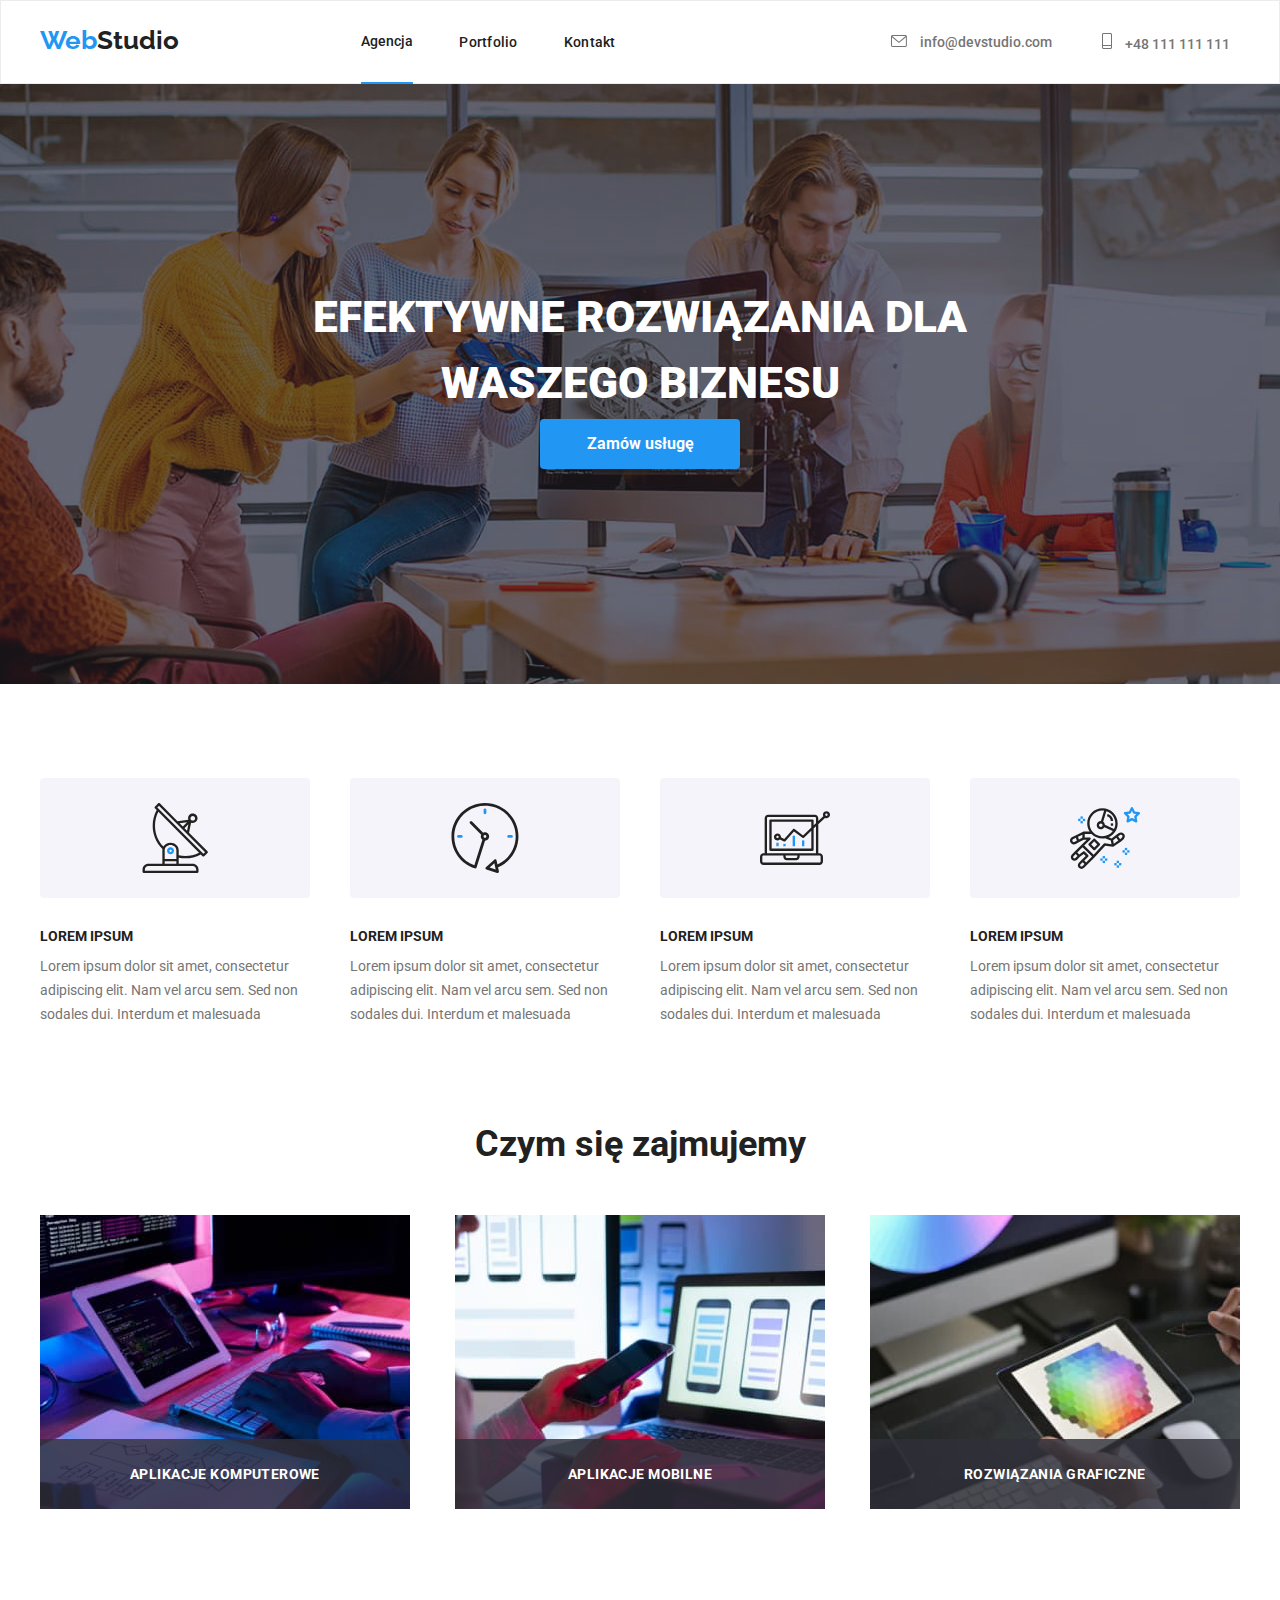
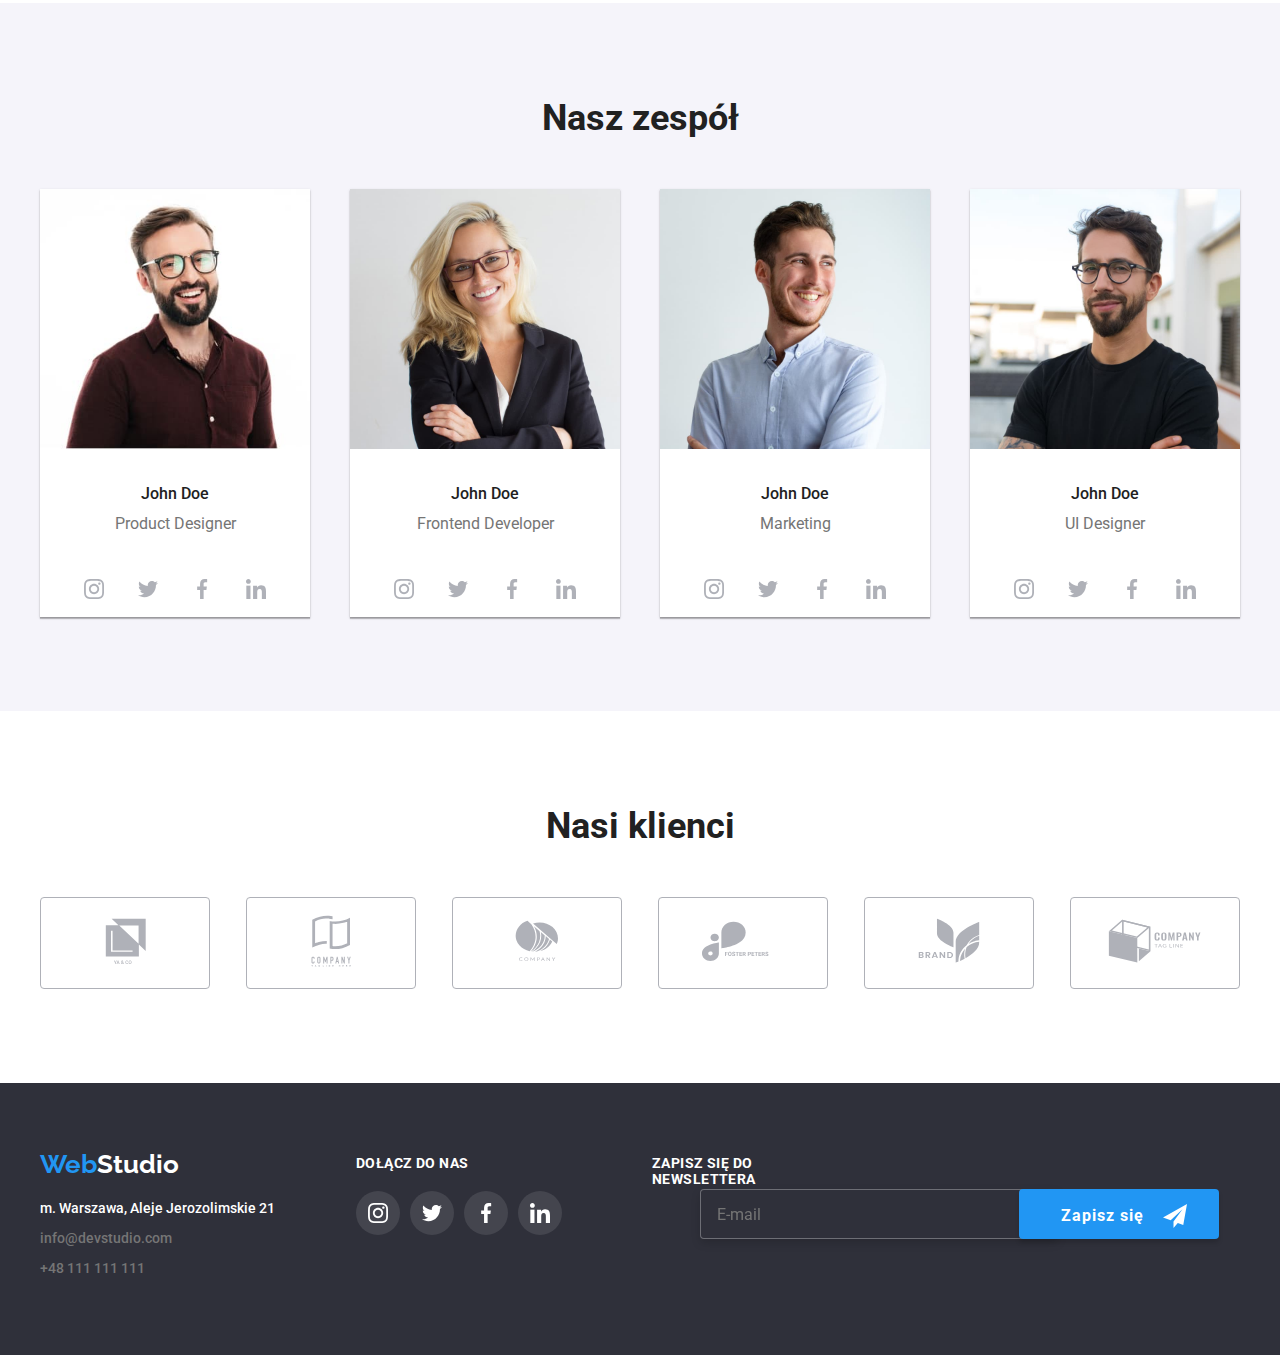
==== index.html @ c1a7461a "copy 06" ====
<!DOCTYPE html>
<html lang="en">
  <head>
    <meta charset="UTF-8" />
    <meta http-equiv="X-UA-Compatible" content="IE=edge" />
    <meta name="viewport" content="width=device-width, initial-scale=1.0" />
    <link rel="stylesheet" href="node_modules/modern-normalize/modern-normalize.css" />
    <link rel="stylesheet" href="./css/styles.css" />
    <link
      rel="stylesheet"
      href="https://fonts.googleapis.com/css2?family=Raleway:wght@700&family=Roboto:wght@400;500;700;900&display=swap"
    />
    <title>Studio</title>
  </head>

  <body>
    <header class="contact">
      <div class="containerflex">
        <a class="banner" href="https://ppacuk.github.io/web-studio/"
          ><span class="highlight">Web</span>Studio</a
        >
        <nav>
          <ul class="menu">
            <li class="menuitem">
              <a class="link active" href="./index.html">Agencja</a>
            </li>
            <li class="menuitem">
              <a class="link" href="./portfolio.html"> Portfolio</a>
            </li>
            <li class="menuitem">
              <a class="link" href="">Kontakt</a>
            </li>
          </ul>
        </nav>
        <ul class="menu">
          <li class="menuadress">
            <a class="adress" href="mailto:info@devstudio.com">
              <svg class="mail-icon" width="16px" height="12px">
                <use href="image/icons.svg#icon-envelope"></use>
              </svg>
              info@devstudio.com</a
            >
          </li>
          <li class="menuadress phone-icon">
            <a class="adress" href="tel:+48111111111">
              <svg class="phone-icon" width="10px" height="16px">
                <use href="image/icons.svg#icon-phone"></use>
              </svg>
              +48 111 111 111</a
            >
          </li>
        </ul>
      </div>
    </header>
    <main>
      <section class="title">
        <h1 class="titlecontainer" id="title">efektywne rozwiązania dla waszego biznesu</h1>
        <button id="orderbutton" type="button" data-modal-open>Zamów usługę</button>
      </section>
      <section>
        <div class="container">
          <ul class="features">
            <li>
              <div class="container-asset">
                <svg class="asset">
                  <use href="image/icons.svg#icon-antenna"></use>
                </svg>
              </div>
              <h3 class="headclass">lorem ipsum</h3>
              <p class="description">
                Lorem ipsum dolor sit amet, consectetur adipiscing elit. Nam vel arcu sem. Sed non
                sodales dui. Interdum et malesuada
              </p>
            </li>
            <li>
              <div class="container-asset">
                <svg class="asset">
                  <use href="image/icons.svg#icon-clock1"></use>
                </svg>
              </div>
              <h3 class="headclass">lorem ipsum</h3>
              <p class="description">
                Lorem ipsum dolor sit amet, consectetur adipiscing elit. Nam vel arcu sem. Sed non
                sodales dui. Interdum et malesuada
              </p>
            </li>
            <li>
              <div class="container-asset">
                <svg class="asset">
                  <use href="image/icons.svg#icon-diagram1"></use>
                </svg>
              </div>
              <h3 class="headclass">lorem ipsum</h3>
              <p class="description">
                Lorem ipsum dolor sit amet, consectetur adipiscing elit. Nam vel arcu sem. Sed non
                sodales dui. Interdum et malesuada
              </p>
            </li>
            <li>
              <div class="container-asset">
                <svg class="asset">
                  <use href="image/icons.svg#icon-astronaut1"></use>
                </svg>
              </div>
              <h3 class="headclass">lorem ipsum</h3>
              <p class="description">
                Lorem ipsum dolor sit amet, consectetur adipiscing elit. Nam vel arcu sem. Sed non
                sodales dui. Interdum et malesuada
              </p>
            </li>
          </ul>
        </div>
      </section>
      <section>
        <div class="container">
          <h2 class="midhead">Czym się zajmujemy</h2>
          <ul class="portfolio">
            <li class="portfolio-item">
              <img src="./image/box1c.jpg" alt="Człowiek piszący kod" width="370" height="294" />
              <div class="descriptionbox">aplikacje komputerowe</div>
            </li>
            <li class="portfolio-item">
              <img
                src="./image/box2c.jpg"
                alt="Człowiek z telefonem i komputerem"
                width="370"
                height="294"
              />
              <div class="descriptionbox">aplikacje mobilne</div>
            </li>
            <li class="portfolio-item">
              <img src="./image/box3c.jpg" alt="Człowiek z tabletem" />
              <div class="descriptionbox">rozwiązania graficzne</div>
            </li>
          </ul>
        </div>
      </section>
      <section class="back">
        <div class="container">
          <h2 class="midhead" id="team">Nasz zespół</h2>
          <ul class="crew">
            <li class="crew-item">
              <figure class="card">
                <img src="./image/johndoe1c.jpg" alt="John-Doe-1-c.jpg" width="270" height="260" />
                <figcaption>
                  <h3 class="name">John Doe</h3>
                  <div class="job">Product Designer</div>
                  <ul class="social-list">
                    <li class="social-list-item">
                      <a class="social-list-link" href="#">
                        <svg class="social-icon">
                          <use href="./image/icons.svg#icon-instagram-2"></use>
                        </svg>
                      </a>
                    </li>
                    <li class="social-list-item">
                      <a class="social-list-link" href="#">
                        <svg class="social-icon">
                          <use href="./image/icons.svg#icon-twitter-1"></use>
                        </svg>
                      </a>
                    </li>
                    <li class="social-list-item">
                      <a class="social-list-link" href="#">
                        <svg class="social-icon">
                          <use href="./image/icons.svg#icon-facebook1"></use>
                        </svg>
                      </a>
                    </li>
                    <li class="social-list-item">
                      <a class="social-list-link" href="#">
                        <svg class="social-icon">
                          <use href="./image/icons.svg#icon-linkedin1"></use>
                        </svg>
                      </a>
                    </li>
                  </ul>
                </figcaption>
              </figure>
            </li>
            <li class="crew-item">
              <figure class="card">
                <img src="./image/johndoe2c.jpg" alt="John-Doe-2-c.jpg" width="270" height="260" />
                <figcaption>
                  <h3 class="name">John Doe</h3>
                  <div class="job">Frontend Developer</div>
                  <ul class="social-list">
                    <li class="social-list-item">
                      <a class="social-list-link" href="#">
                        <svg class="social-icon">
                          <use href="./image/icons.svg#icon-instagram-2"></use>
                        </svg>
                      </a>
                    </li>
                    <li class="social-list-item">
                      <a class="social-list-link" href="#">
                        <svg class="social-icon">
                          <use href="./image/icons.svg#icon-twitter-1"></use>
                        </svg>
                      </a>
                    </li>
                    <li class="social-list-item">
                      <a class="social-list-link" href="#">
                        <svg class="social-icon">
                          <use href="./image/icons.svg#icon-facebook1"></use>
                        </svg>
                      </a>
                    </li>
                    <li class="social-list-item">
                      <a class="social-list-link" href="#">
                        <svg class="social-icon">
                          <use href="./image/icons.svg#icon-linkedin1"></use>
                        </svg>
                      </a>
                    </li>
                  </ul>
                </figcaption>
              </figure>
            </li>
            <li class="crew-item">
              <figure class="card">
                <img src="./image/johndoe3c.jpg" alt="John-Doe-3-c.jpg" width="270" height="260" />
                <figcaption>
                  <h3 class="name">John Doe</h3>
                  <div class="job">Marketing</div>
                  <ul class="social-list">
                    <li class="social-list-item">
                      <a class="social-list-link" href="#">
                        <svg class="social-icon">
                          <use href="./image/icons.svg#icon-instagram-2"></use>
                        </svg>
                      </a>
                    </li>
                    <li class="social-list-item">
                      <a class="social-list-link" href="#">
                        <svg class="social-icon">
                          <use href="./image/icons.svg#icon-twitter-1"></use>
                        </svg>
                      </a>
                    </li>
                    <li class="social-list-item">
                      <a class="social-list-link" href="#">
                        <svg class="social-icon">
                          <use href="./image/icons.svg#icon-facebook1"></use>
                        </svg>
                      </a>
                    </li>
                    <li class="social-list-item">
                      <a class="social-list-link" href="#">
                        <svg class="social-icon">
                          <use href="./image/icons.svg#icon-linkedin1"></use>
                        </svg>
                      </a>
                    </li>
                  </ul>
                </figcaption>
              </figure>
            </li>
            <li class="crew-item">
              <figure class="card">
                <img src="./image/johndoe4c.jpg" alt="John-Doe-4-c.jpg" width="270" height="260" />
                <figcaption>
                  <h3 class="name">John Doe</h3>
                  <div class="job">UI Designer</div>
                  <ul class="social-list">
                    <li class="social-list-item">
                      <a class="social-list-link" href="#">
                        <svg class="social-icon">
                          <use href="./image/icons.svg#icon-instagram-2"></use>
                        </svg>
                      </a>
                    </li>
                    <li class="social-list-item">
                      <a class="social-list-link" href="#">
                        <svg class="social-icon">
                          <use href="./image/icons.svg#icon-twitter-1"></use>
                        </svg>
                      </a>
                    </li>
                    <li class="social-list-item">
                      <a class="social-list-link" href="#">
                        <svg class="social-icon">
                          <use href="./image/icons.svg#icon-facebook1"></use>
                        </svg>
                      </a>
                    </li>
                    <li class="social-list-item">
                      <a class="social-list-link" href="#">
                        <svg class="social-icon">
                          <use href="./image/icons.svg#icon-linkedin1"></use>
                        </svg>
                      </a>
                    </li>
                  </ul>
                </figcaption>
              </figure>
            </li>
          </ul>
        </div>
      </section>
      <section>
        <div class="container">
          <h2 class="midhead" id="customerstitle">Nasi klienci</h2>
          <ul class="customers-list">
            <li class="customers-list-item">
              <a class="customers-list-link" href="#">
                <svg class="customers-icon" width="41px" height="46.7px">
                  <use class="customers-list-svg" href="image/icons.svg#icon-clients1"></use>
                </svg>
              </a>
            </li>
            <li class="customers-list-item">
              <a class="customers-list-link" href="#">
                <svg class="customers-icon" width="40px" height="52px">
                  <use class="customers-list-svg" href="image/icons.svg#icon-clients2"></use>
                </svg>
              </a>
            </li>
            <li class="customers-list-item">
              <a class="customers-list-link" href="#">
                <svg class="customers-icon" width="43.46px" height="41.18px">
                  <use class="customers-list-svg" href="image/icons.svg#icon-clients3"></use>
                </svg>
              </a>
            </li>
            <li class="customers-list-item">
              <a class="customers-list-link" href="#">
                <svg class="customers-icon" width="84.44px" height="40.62px">
                  <use class="customers-list-svg" href="image/icons.svg#icon-clients4"></use>
                </svg>
              </a>
            </li>
            <li class="customers-list-item">
              <a class="customers-list-link" href="#">
                <svg class="customers-icon" width="62.54px" height="45.43px">
                  <use class="customers-list-svg" href="image/icons.svg#icon-clients5"></use>
                </svg>
              </a>
            </li>
            <li class="customers-list-item">
              <a class="customers-list-link" href="#">
                <svg class="customers-icon" width="93.73px" height="43.93px">
                  <use class="customers-list-svg" href="image/icons.svg#icon-clients6"></use>
                </svg>
              </a>
            </li>
          </ul>
        </div>
      </section>
    </main>
    <footer class="bottom">
      <div class="containerflex">
        <div class="container-contact">
          <a class="banner-dark" href="https://ppacuk.github.io/web-studio/"
            ><span class="highlight">Web</span><span class="highlightbanner">Studio</span></a
          >
          <address class="contact-adress">
            <a
              class="link"
              href="https://www.google.pl/maps/place/al.+Jerozolimskie+21,+00-508+Warszawa/@52.2305286,21.013843,17z/data=!3m1!4b1!4m5!3m4!1s0x471eccf3e52bee23:0xc5163bc7ec8d4437!8m2!3d52.2305286!4d21.0160317"
              ><span class="highlightbottom"> m. Warszawa, Aleje Jerozolimskie 21</span></a
            >

            <p><a class="adress" href="mailto:info@devstudio.com">info@devstudio.com</a></p>
            <p><a class="adress" href="tel:+48111111111">+48 111 111 111</a></p>
          </address>
        </div>
        <div class="container-social">
          <h3 class="join">dołącz do nas</h3>
          <ul class="social-list-dark">
            <li class="social-list-item-dark">
              <a class="social-list-link-dark" href="#">
                <svg class="social-icon-dark">
                  <use href="./image/icons.svg#icon-instagram-2"></use>
                </svg>
              </a>
            </li>
            <li class="social-list-item-dark">
              <a class="social-list-link-dark" href="#">
                <svg class="social-icon-dark">
                  <use href="./image/icons.svg#icon-twitter-1"></use>
                </svg>
              </a>
            </li>
            <li class="social-list-item-dark">
              <a class="social-list-link-dark" href="#">
                <svg class="social-icon-dark">
                  <use href="./image/icons.svg#icon-facebook1"></use>
                </svg>
              </a>
            </li>
            <li class="social-list-item-dark">
              <a class="social-list-link-dark" href="#">
                <svg class="social-icon-dark">
                  <use href="./image/icons.svg#icon-linkedin1"></use>
                </svg>
              </a>
            </li>
          </ul>
        </div>
        <div class="newsletter">
          <h3 class="newsletter__name">Zapisz się do newslettera</h3>
        </div>
        <div class="signup">
          <form class="signup__form">
            <label class="signup__email">
              <input class="signup__input" type="email" name="email" placeholder="E-mail" />
            </label>
            <button class="signup__btn" type="submit">
              Zapisz się
              <svg class="signup__icon">
                <use href="./image/icons.svg#icon-send"></use>
              </svg>
            </button>
          </form>
        </div>
      </div>
    </footer>
    <!-- /*========================== modal ==========================*/ -->
    <div class="backdrop is-hidden" data-modal>
      <div class="modal-animate">
        <div class="modal">
          <span class="modal__head">Zostaw swoje dane w formularzu poniżej</span>
          <form class="form">
            <label class="modal-name"
              ><span class="surname">Imie</span>
              <svg class="name-icon-modal">
                <use class="name-link" href="./image/icons.svg#icon-modal-person"></use>
              </svg>
              <input type="text" name="name" class="modal-input" />
            </label>
            <label class="modal-name"
              ><span class="phonenr">Telefon</span>
              <svg class="phone-icon-modal">
                <use class="name-link" href="./image/icons.svg#icon-modal-phone"></use>
              </svg>
              <input type="tel" name="phone" class="modal-input" />
            </label>
            <label class="modal-name"
              ><span class="email-modal">Email</span>
              <svg class="email-icon-modal">
                <use class="name-link" href="./image/icons.svg#icon-modal-mail"></use>
              </svg>
              <input type="email" name="email" class="modal-input" />
            </label>
            <label class="modal-name"
              ><span class="comment-modal">Komentarz</span>
              <textarea
                name="comment"
                class="comment-input"
                rows="4"
                placeholder="Wprowadź tekst"
              ></textarea>
            </label>
            <input
              class="modal-form-policy visually-hidden"
              id="user-policy"
              type="checkbox"
              name="policy"
            />
            <label for="user-policy" class="modal-form-policy-text"
              ><span class="statement"
                >Oświadczam iż akceptuję <a href="#" class="statute">Regulamin</a> i
                <a href="#" class="statute">Politykę Prywatności.</a></span
              ></label
            >
            <label>
              <input class="submit-btn" type="submit" value="Wyślij" />
            </label>
          </form>
          <svg class="close-btn" data-modal-close>
            <use href="./image/icons.svg#icon-close"></use>
          </svg>
        </div>
      </div>
    </div>
    <script src="./js/modal.js"></script>
  </body>
</html>
---- css/styles.css ----
/* ==========================General ==========================*/
body {
  font-family: 'Roboto', sans-serif;
  font-family: 'Raleway', sans-serif;
  color: #212121;
  font-weight: 400;
  margin: 0;
}
h1,
h2,
h3,
h4,
h5,
h6 {
  margin: 0;
  padding: 0;
}
ul,
ol {
  margin: 0;
  padding: 0;
  list-style: none;
}
p {
  padding: 0;
}
img {
  display: block;
}
/*========================== header ==========================*/

.contact {
  font-family: 'Roboto';
  font-style: normal;
  font-weight: 500;
  font-size: 14px;
  line-height: 1.14285714;
  border: 1px solid rgba(236, 236, 236, 1);
}
.contact-adress {
  font-family: 'Roboto';
  font-style: normal;
  font-weight: 500;
  font-size: 14px;
  line-height: 1.14285714;
  margin-top: 20px;
}
.banner {
  font-family: 'Raleway';
  font-style: normal;
  font-weight: 700;
  font-size: 26px;
  line-height: 1.19230769;
  text-decoration: none;
  color: #212121;
  padding-top: 24px;
}
.banner-dark {
  font-family: 'Raleway';
  font-style: normal;
  font-weight: 700;
  font-size: 26px;
  line-height: 1.19230769;
  text-decoration: none;
  color: #212121;
}
.active::after {
  content: '';
  display: block;
  border-bottom: 2px solid;
  position: relative;
  top: 33px;
  color: #2196f3;
}
/*========================== main ==========================*/

.titlecontainer {
  width: 654px;
  height: 120px;
  margin: auto;
  margin-bottom: 15px;
  padding-top: 200px;
}
.title {
  background-image: linear-gradient(rgba(47, 48, 58, 0.4), rgba(47, 48, 58, 0.4)),
    url(../image/imgbgc.jpg);
  height: 600px;
  background-repeat: no-repeat;
  background-position: center;
}
#title {
  font-family: 'Roboto';
  font-style: normal;
  font-weight: 900;
  font-size: 44px;
  line-height: 1.5;
  color: #ffffff;
  text-align: center;
  text-transform: uppercase;
}
.asset {
  width: 70px;
  height: 70px;
}
.container-asset {
  display: flex;
  justify-content: center;
  align-items: center;
  width: 270px;
  height: 120px;
  background-color: #f5f4fa;
  border-radius: 4px;
  margin-bottom: 30px;
}
.headclass {
  font-family: 'Roboto';
  font-style: normal;
  font-weight: 700;
  font-size: 14px;
  line-height: 1.14285714;
  text-transform: uppercase;
  width: 270px;
  height: 16px;
}
.description {
  font-family: 'Roboto';
  font-style: normal;
  font-weight: 400;
  font-size: 14px;
  line-height: 1.71428571;
  color: #757575;
  margin-top: 10px;
  margin-bottom: 94px;
  width: 270px;
  height: 75px;
}
.features {
  display: flex;
  margin-top: 94px;
  justify-content: space-between;
}
.portfolio {
  display: flex;
  justify-content: space-between;
  margin-bottom: 94px;
}
.portfolio-item {
  width: 370px;
  height: 294px;
  box-sizing: border-box;
  position: static;
}
.descriptionbox {
  box-sizing: border-box;
  width: 370px;
  height: 70px;
  display: flex;
  justify-content: center;
  align-items: center;
  position: relative;
  left: 0px;
  top: -70px;
  font-family: 'Roboto';
  font-style: normal;
  font-weight: 700;
  font-size: 14px;
  line-height: 16px;
  text-align: center;
  letter-spacing: 0.03em;
  text-transform: uppercase;
  color: #ffffff;
  background-color: rgba(47, 48, 58, 0.8);
}
.midhead {
  font-family: 'Roboto';
  font-style: normal;
  font-weight: 700;
  font-size: 36px;
  line-height: 1.16666667;
  text-align: center;
  margin-bottom: 50px;
}
#team {
  padding-top: 94px;
}
#customerstitle {
  margin-top: 94px;
  margin-bottom: 50px;
}
.customers-icon {
  fill: #afb1b8;
  border: none;
}
.customers-list {
  display: flex;
  justify-content: space-between;
  align-items: center;
}
.customers-list-item {
  display: flex;
  justify-content: center;
  align-items: center;
  width: 170px;
  height: 92px;
  box-sizing: border-box;
  border: 1px solid #afb1b8;
  border-radius: 4px;
  margin-bottom: 94px;
  transition: border 250ms cubic-bezier(0.4, 0, 0.2, 1);
}
.customers-list-item:hover,
.customers-list-item:focus,
.customers-list-item:hover use {
  cursor: pointer;
  border: 1px solid #2196f3;
  fill: #2196f3;
}
.customers-list-svg {
  transition: fill 250ms cubic-bezier(0.4, 0, 0.2, 1);
}
.customers-list-link {
  border: none;
}
.customers-icon:hover,
.customers-icon:focus {
  fill: #2196f3;
}
.crew {
  display: flex;
  justify-content: space-between;
  align-items: center;
  margin-top: 50px;
}
.social-icon {
  width: 20px;
  height: 20px;
  fill: #afb1b8;
}
.social-list {
  display: flex;
  align-items: center;
  justify-content: center;
  gap: 10px;
  width: 270px;
  margin-top: 28px;
}
.social-list-item {
  display: flex;
  align-items: center;
}
.social-list-link {
  display: flex;
  align-items: center;
  justify-content: center;
  width: 44px;
  height: 44px;
  background-color: rgba(255, 255, 255, 1);
  border-radius: 50%;
  transition: background-color 250ms cubic-bezier(0.4, 0, 0.2, 1);
}
.social-list-link:hover,
.social-list-link:focus,
.social-list-link:hover use {
  fill: rgba(255, 255, 255, 1);
  background-color: #2196f3;
}
.social-icon:hover,
.social-icon:focus {
  fill: rgba(255, 255, 255, 1);
}
.back {
  background-color: #f5f4fa;
}
.name {
  font-family: 'Roboto';
  font-style: normal;
  font-weight: 500;
  font-size: 16px;
  line-height: 1.875;
  background-color: #ffffff;
  margin-top: 30px;
}
.job {
  font-family: 'Roboto';
  font-style: normal;
  font-size: 16px;
  line-height: 1.875;
  color: #757575;
  background-color: #ffffff;
}
.card {
  width: 270px;
  height: 428px;
  background-color: #ffffff;
  text-align: center;
  margin: 0px;
  margin-bottom: 94px;
  box-shadow: 0px 1px 3px rgba(0, 0, 0, 0.12), 0px 1px 1px rgba(0, 0, 0, 0.14),
    0px 2px 1px rgba(0, 0, 0, 0.2);
}
.box {
  position: relative;
  overflow: hidden;
}
.overlay {
  position: absolute;
  top: 0;
  left: 0;
  width: 100%;
  height: 100%;
  transform: translateY(100%);
  transition: transform 250ms ease;
  background-color: rgba(33, 150, 243, 0.9);
  font-family: 'Roboto';
  font-style: normal;
  font-weight: 400;
  font-size: 18px;
  line-height: 28px;
  letter-spacing: 0.03em;
  color: #ffffff;
  padding: 49px 45px 49px 24px;
  width: 301px;
  height: 196px;
}
.box:hover,
.example-img:hover .overlay {
  transform: translateY(0);
}
/*========================== footer ==========================*/

.bottom {
  display: flex;
  background-color: #2f303a;
  padding-top: 60px;
  padding-bottom: 60px;
}
.highlightbottom {
  color: #ffffff;
  transition: color 250ms cubic-bezier(0.4, 0, 0.2, 1);
}
.highlightbottom:visited {
  color: #ffffff;
}
.highlightbottom:hover,
.highlightbottom:focus {
  color: #2196f3;
}
.container .example {
  display: flex;
  flex-wrap: wrap;
  gap: 30px;
  margin-top: 50px;
  justify-content: space-between;
}
.container-contact {
  display: flex;
  flex-direction: column;
  width: 246px;
  height: 81px;
}
.example-img {
  margin: 0px;
  border: 1px solid rgba(238, 238, 238, 1);
}
.example-img:hover,
.example-img:hover figure .example-img {
  border: 1px solid #eeeeee;
  box-shadow: 0px 1px 1px rgba(0, 0, 0, 0.12), 0px 4px 4px rgba(0, 0, 0, 0.06),
    1px 4px 6px rgba(0, 0, 0, 0.16);
  cursor: pointer;
}
.example:last-child {
  margin-bottom: 94px;
}
.social-list {
  display: flex;
  align-items: center;
  flex-wrap: wrap;
  gap: 10px;
}
.container-social {
  display: flex;
  flex-wrap: wrap;
  width: 206px;
  height: 80px;
  padding-top: 12px;
}
.bottom > .containerflex {
  justify-content: flex-start;
  gap: 70px;
  align-items: center;
  padding-bottom: 60px;
}
.join {
  font-family: 'Roboto';
  font-style: normal;
  font-weight: 700;
  font-size: 14px;
  line-height: 16px;
  letter-spacing: 0.03em;
  text-transform: uppercase;
  color: #ffffff;
}
.social-icon-dark {
  width: 20px;
  height: 20px;
  fill: #ffffff;
}
.social-list-dark {
  display: flex;
  gap: 10px;
  width: 270px;
  margin-top: 20px;
}
.social-list-link-dark {
  display: flex;
  align-items: center;
  justify-content: center;
  width: 44px;
  height: 44px;
  background-color: rgba(255, 255, 255, 0.1);
  border-radius: 50%;
  transition: background-color 250ms cubic-bezier(0.4, 0, 0.2, 1);
}
.social-list-link-dark:hover,
.social-list-link-dark:focus,
.social-list-link-dark:hover use {
  fill: rgba(255, 255, 255, 1);
  background-color: #2196f3;
}
.social-icon-dark:hover,
.social-icon-dark:focus {
  fill: rgba(255, 255, 255, 1);
}
.newsletter {
  display: flex;
  flex-wrap: wrap;
  margin-left: 40px;
}
.newsletter__name {
  font-family: 'Roboto';
  font-style: normal;
  font-weight: 700;
  font-size: 14px;
  line-height: 16px;
  letter-spacing: 0.03em;
  text-transform: uppercase;
  color: #ffffff;
  width: 207px;
  height: 80px;
  padding-top: 12px;
  position: relative;
  left: -20px;
}
.signup__email {
  position: absolute;
  left: 700px;
}
.signup__input {
  box-sizing: border-box;
  width: 358px;
  height: 50px;
  border: 1px solid rgba(255, 255, 255, 0.3);
  filter: drop-shadow(0px 4px 4px rgba(0, 0, 0, 0.15));
  border-radius: 4px;
  font-family: 'Roboto';
  font-style: normal;
  font-weight: 400;
  font-size: 16px;
  line-height: 20px;
  padding-left: 16px;
  background-color: #2f303a;
  outline: none;
  margin-top: 25px;
  color: #eeeeee;
}
.signup__icon {
  width: 24px;
  height: 24px;
  position: relative;
  top: 7px;
  left: 14px;
}
/*========================== component ==========================*/
.section {
  padding-top: 94px;
  padding-bottom: 94px;
}
.menuport {
  display: flex;
  justify-content: center;
  flex-wrap: wrap;
  gap: 8px;
  margin-top: 94px;
}
.menuadress:first-child {
  margin-left: 93px;
}
.menuadress:last-child {
  margin-left: 50px;
}
.menu {
  display: flex;
  align-items: center;
}
.menuitem:not(:first-child) {
  margin-left: 46px;
  font-family: 'Roboto';
  font-style: normal;
  font-weight: 500;
  font-size: 14px;
  line-height: 16px;
  letter-spacing: 0.02em;

  color: #212121;
}
.menuitem {
  padding-top: 32px;
  padding-bottom: 32px;
}
.menuitem {
  color: #2196f3;
}
.containerflex {
  width: 1200px;
  margin: 0 auto;
  display: flex;
  justify-content: space-between;
}
.container {
  width: 1200px;
  margin: 0 auto;
}
.highlight {
  color: #2196f3;
}
.highlightbanner {
  color: #ffffff;
}
.highlightbanner:visited {
  color: #ffffff;
}
.projectex {
  font-family: 'Roboto';
  font-style: normal;
  font-weight: 700;
  font-size: 18px;
  line-height: 2;
  text-align: left;
  margin-left: 24px;
  margin-top: 20px;
}
.info {
  font-family: 'Roboto';
  font-style: normal;
  font-size: 16px;
  line-height: 1.875;
  color: #757575;
  text-align: left;
  margin-left: 24px;
}
.highlightbottom {
  color: #ffffff;
}
.highlightbottom:visited {
  color: #ffffff;
}
.highlightbottom:hover,
.highlightbottom:focus {
  color: #2196f3;
}
.adress:visited {
  color: #757575;
}
.adress:hover,
.adress:hover svg,
.adress:focus {
  color: #2196f3;
  fill: #2196f3;
}
.mail-icon {
  margin-right: 10px;
  fill: #757575;
  transition: fill 250ms cubic-bezier(0.4, 0, 0.2, 1);
}
.phone-icon {
  margin-right: 10px;
  fill: #757575;
  transition: fill 250ms cubic-bezier(0.4, 0, 0.2, 1);
}
.adress {
  color: #757575;
  text-decoration: none;
  transition: color 250ms cubic-bezier(0.4, 0, 0.2, 1);
}
.link {
  color: #212121;
}
.link:hover,
.link:focus {
  color: #2196f3;
}
.link {
  text-decoration: none;
  transition: color 250ms cubic-bezier(0.4, 0, 0.2, 1);
}
/*========================== buttons ==========================*/
.button:hover,
.button:focus {
  background-color: #2196f3;
  color: #ffffff;
}
.button {
  cursor: pointer;
  font-family: 'Roboto';
  font-style: normal;
  font-weight: 500;
  font-size: 16px;
  line-height: 1.625;
  border: 0px;
  background-color: rgba(245, 244, 250, 1);
  transition: background-color 250ms cubic-bezier(0.4, 0, 0.2, 1);
}
.button.menuport-list {
  height: 38px;
  padding: 6px 22px;
  border-radius: 4px;
}
#orderbutton:hover,
#orderbutton:focus {
  background-color: #2196f3;
  color: #ffffff;
}
#orderbutton {
  cursor: pointer;
  background: #2196f3;
  font-family: 'Roboto';
  font-style: normal;
  font-weight: 700;
  font-size: 16px;
  line-height: 1.875;
  color: #ffffff;
  box-shadow: 0px 4px 4px rgba(0, 0, 0, 0.15);
  border-radius: 4px;
  display: block;
  width: 200px;
  height: 50px;
  margin: auto;
  border: none;
}
.close-btn {
  position: absolute;
  top: 8px;
  right: 8px;
  width: 17px;
  height: 17px;
  border: 1px solid rgba(0, 0, 0, 0.1);
  border-radius: 50%;
  background-color: transparent;
  cursor: pointer;
  padding: 10px;
}
.submit-btn {
  width: 200px;
  height: 50px;
  background: #2196f3;
  box-shadow: 0px 4px 4px rgba(0, 0, 0, 0.15);
  border-radius: 4px;
  font-family: 'Roboto';
  font-style: normal;
  font-weight: 700;
  font-size: 16px;
  line-height: 30px;
  align-items: center;
  justify-content: center;
  letter-spacing: 0.06em;
  color: #ffffff;
  margin-top: 30px;
  margin-bottom: 40px;
}
.signup__btn {
  width: 200px;
  height: 50px;
  background: #2196f3;
  box-shadow: 0px 4px 4px rgba(0, 0, 0, 0.15);
  border-radius: 4px;
  border: none;
  font-family: 'Roboto';
  font-style: normal;
  font-weight: 700;
  font-size: 16px;
  line-height: 30px;
  text-align: start;
  letter-spacing: 0.06em;
  color: #ffffff;
  padding-left: 42px;
  position: relative;
  transform: translate(50%, 50%);
  right: 30px;
}
/*========================== backdrop ==========================*/
.backdrop {
  position: fixed;
  left: 0;
  top: 0;
  width: 100%;
  height: 100%;
  background: rgba(0, 0, 0, 0.2);
  transition-property: opacity, transform;
  transition-duration: 250ms;
  transition-timing-function: ease-in-out;
  transform: scale(100%);
  opacity: 100%;
}
/*========================== modal ==========================*/
.modal {
  display: block;
  position: absolute;
  top: 50%;
  left: 50%;
  transform: translate(-50%, -50%);
  width: 528px;
  min-height: 581px;
  background-color: #ffffff;
  text-align: center;
  box-shadow: 0px 1px 3px rgba(0, 0, 0, 0.12), 0px 1px 1px rgba(0, 0, 0, 0.14),
    0px 2px 1px rgba(0, 0, 0, 0.2);
  border-radius: 4px;
}
.modal__head {
  font-family: 'Roboto';
  font-style: normal;
  font-weight: 700;
  font-size: 20px;
  line-height: 23px;
  letter-spacing: 0.03em;
  color: #212121;
  display: block;
  margin: 40px 40px 12px 40px;
}
.modal-form-policy-text::before {
  display: inline-block;
  content: '';
  width: 15px;
  height: 15px;
  outline: 1px solid #000;
  margin-left: 15px;
  margin-right: 8px;
  background: #ffffff;
  box-shadow: 0px 1px 3px rgba(0, 0, 0, 0.12), 0px 1px 1px rgba(0, 0, 0, 0.14),
    0px 2px 1px rgba(0, 0, 0, 0.2);
  border-radius: 4px;
  transition: 250ms cubic-bezier(0.4, 0, 0.2, 1);
}
.modal-form {
  display: flex;
  width: 100%;
  flex-direction: column;
  transition: 250ms cubic-bezier(0.4, 0, 0.2, 1);
}
.modal-form-policy:checked + .modal-form-policy-text::before {
  background-color: #2196f3;
  background-image: url(../image/modal-tickbox.png);
  background-repeat: no-repeat;
  background-size: cover, contain;
  border: 1px solid #2196f3;
  outline: none;
}
.modal-name {
  position: relative;
  display: block;
}
.statement {
  font-family: 'Roboto';
  font-style: normal;
  font-weight: 400;
  font-size: 14px;
  line-height: 24px;
  letter-spacing: 0.03em;
  color: #757575;
}
.statute {
  color: #2196f3;
}
.surname {
  font-family: 'Roboto';
  font-style: normal;
  font-weight: 400;
  font-size: 12px;
  line-height: 14px;
  letter-spacing: 0.01em;
  color: #757575;
  width: 24px;
  height: 14px;
  display: block;
  position: relative;
  left: 36px;
  margin-bottom: 4px;
}
.phonenr {
  font-family: 'Roboto';
  font-style: normal;
  font-weight: 400;
  font-size: 12px;
  line-height: 14px;
  letter-spacing: 0.01em;
  color: #757575;
  width: 24px;
  height: 14px;
  display: block;
  position: relative;
  left: 36px;
  margin-bottom: 4px;
  margin-top: 10px;
}
.email-modal {
  font-family: 'Roboto';
  font-style: normal;
  font-weight: 400;
  font-size: 12px;
  line-height: 14px;
  letter-spacing: 0.01em;
  color: #757575;
  width: 24px;
  height: 14px;
  display: block;
  position: relative;
  left: 36px;
  margin-bottom: 4px;
  margin-top: 10px;
}
.comment-modal {
  font-family: 'Roboto';
  font-style: normal;
  font-weight: 400;
  font-size: 12px;
  line-height: 14px;
  letter-spacing: 0.01em;
  color: #757575;
  width: 24px;
  height: 14px;
  display: block;
  position: relative;
  left: 36px;
  margin-bottom: 4px;
  margin-top: 10px;
}
.modal-input {
  width: 406px;
  height: 40px;
  padding-left: 42px;
  border: 1px solid rgba(33, 33, 33, 0.2);
  transition: 250ms cubic-bezier(0.4, 0, 0.2, 1);
}
.modal-input:focus-within,
.modal-input:hover,
.modal-input:focus {
  border-color: #2196f3;
  outline: none;
  fill: #2196f3;
}
.name-link:hover,
.name-link:hover use,
.name-link:focus,
.name-link:focus-within {
  fill: #2196f3;
}

.comment-input {
  box-sizing: border-box;
  width: 453px;
  height: 120px;
  padding: 12px 16px 12px 16px;
  font-family: 'Roboto';
  font-style: normal;
  font-weight: 400;
  font-size: 12px;
  line-height: 14px;
  letter-spacing: 0.01em;
  color: #75757580;
  margin-bottom: 20px;
  border: 1px solid rgba(33, 33, 33, 0.2);
  border-radius: 4px;
  resize: none;
  outline: none;
  transition: 250ms cubic-bezier(0.4, 0, 0.2, 1);
}
.comment-input:focus-within,
.comment-input:hover,
.comment-input:focus {
  border: 1px solid #2196f3;
}
.name-icon-modal {
  width: 12px;
  height: 12px;
  position: absolute;
  left: auto;
  margin: 14px 15px 14px 15px;
  fill: #212121;
}
.phone-icon-modal {
  width: 12px;
  height: 12px;
  position: absolute;
  left: auto;
  margin: 14px 15px 14px 15px;
  fill: #212121;
}
.email-icon-modal{
  width: 12px;
  height: 12px;
  position: absolute;
  left: auto;
  margin: 14px 15px 14px 15px;
  fill: #212121;
}

.is-hidden {
  opacity: 0;
  visibility: hidden;
  pointer-events: none;
}
.visually-hidden {
  position: absolute !important;
  clip: rect(1px 1px 1px 1px);
  clip: rect(1px, 1px, 1px, 1px);
  padding: 0 !important;
  border: 0 !important;
  height: 1px !important;
  width: 1px !important;
  overflow: hidden;
}
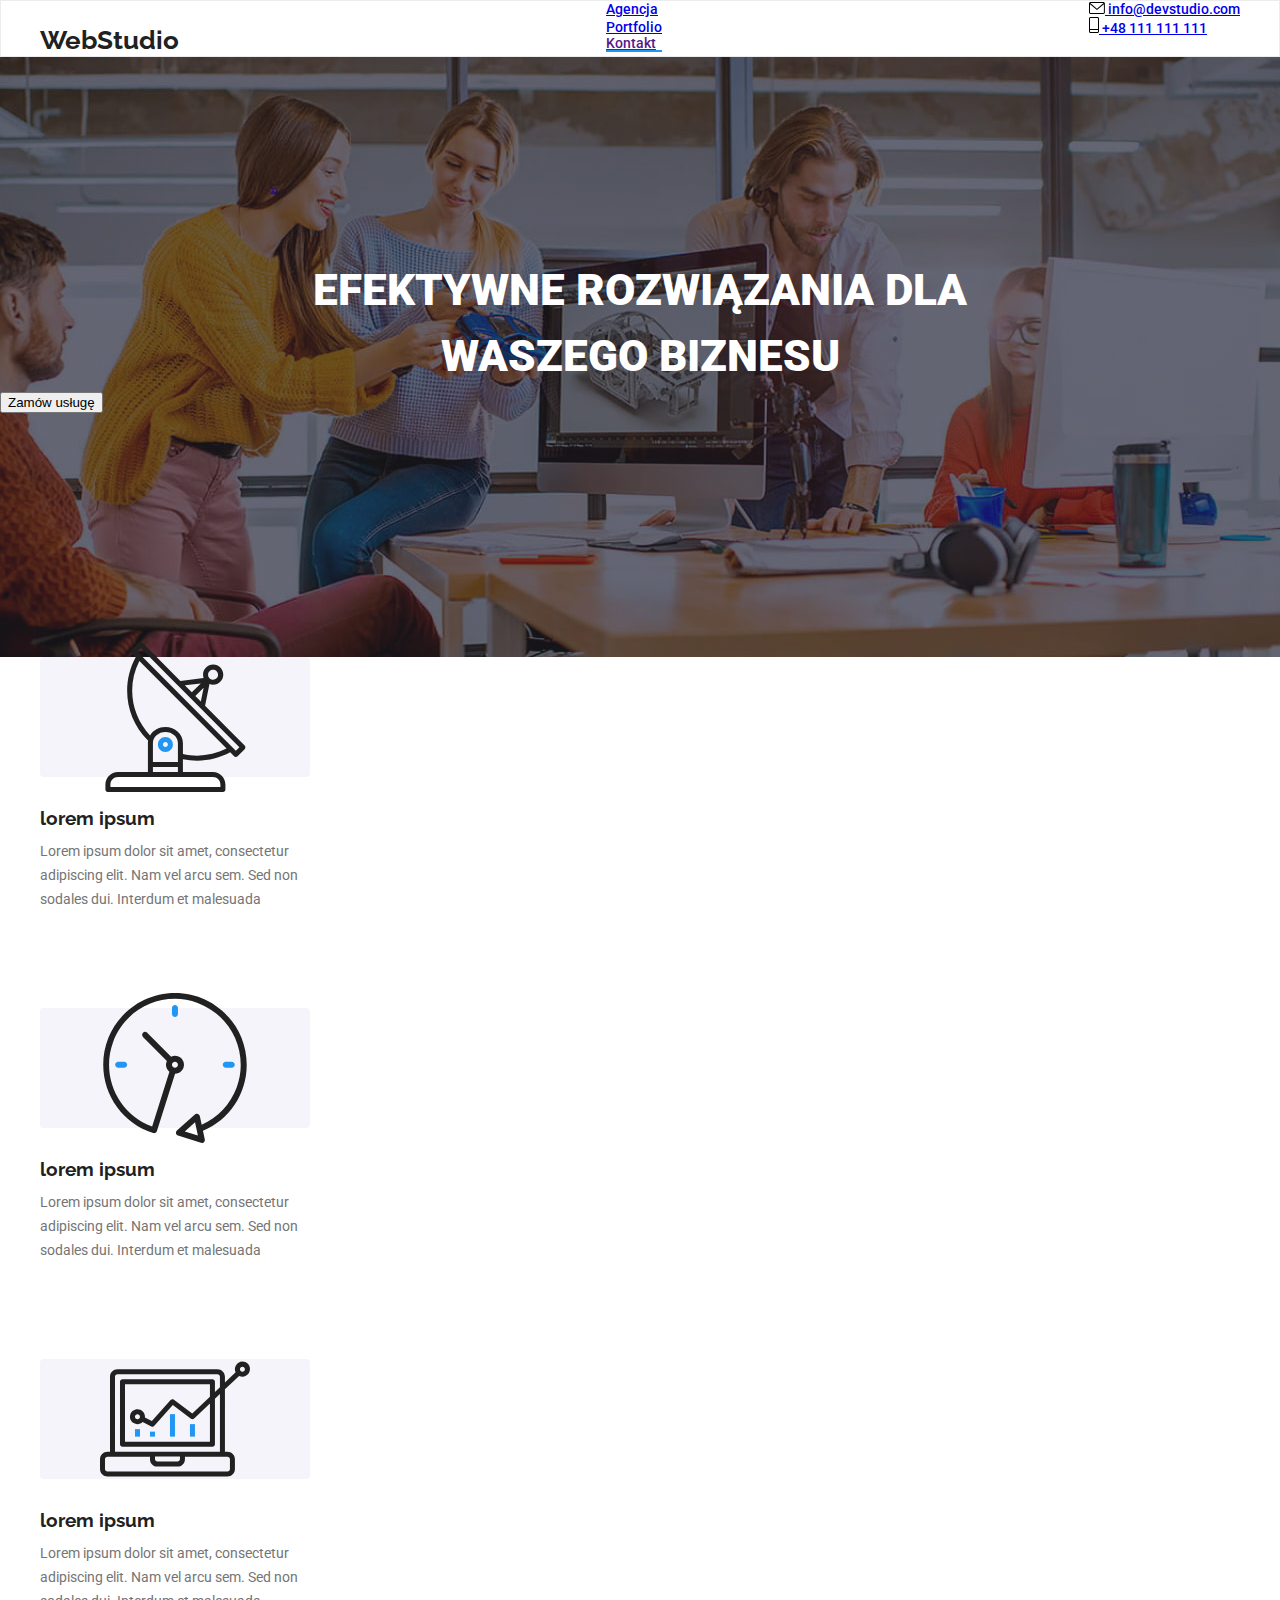
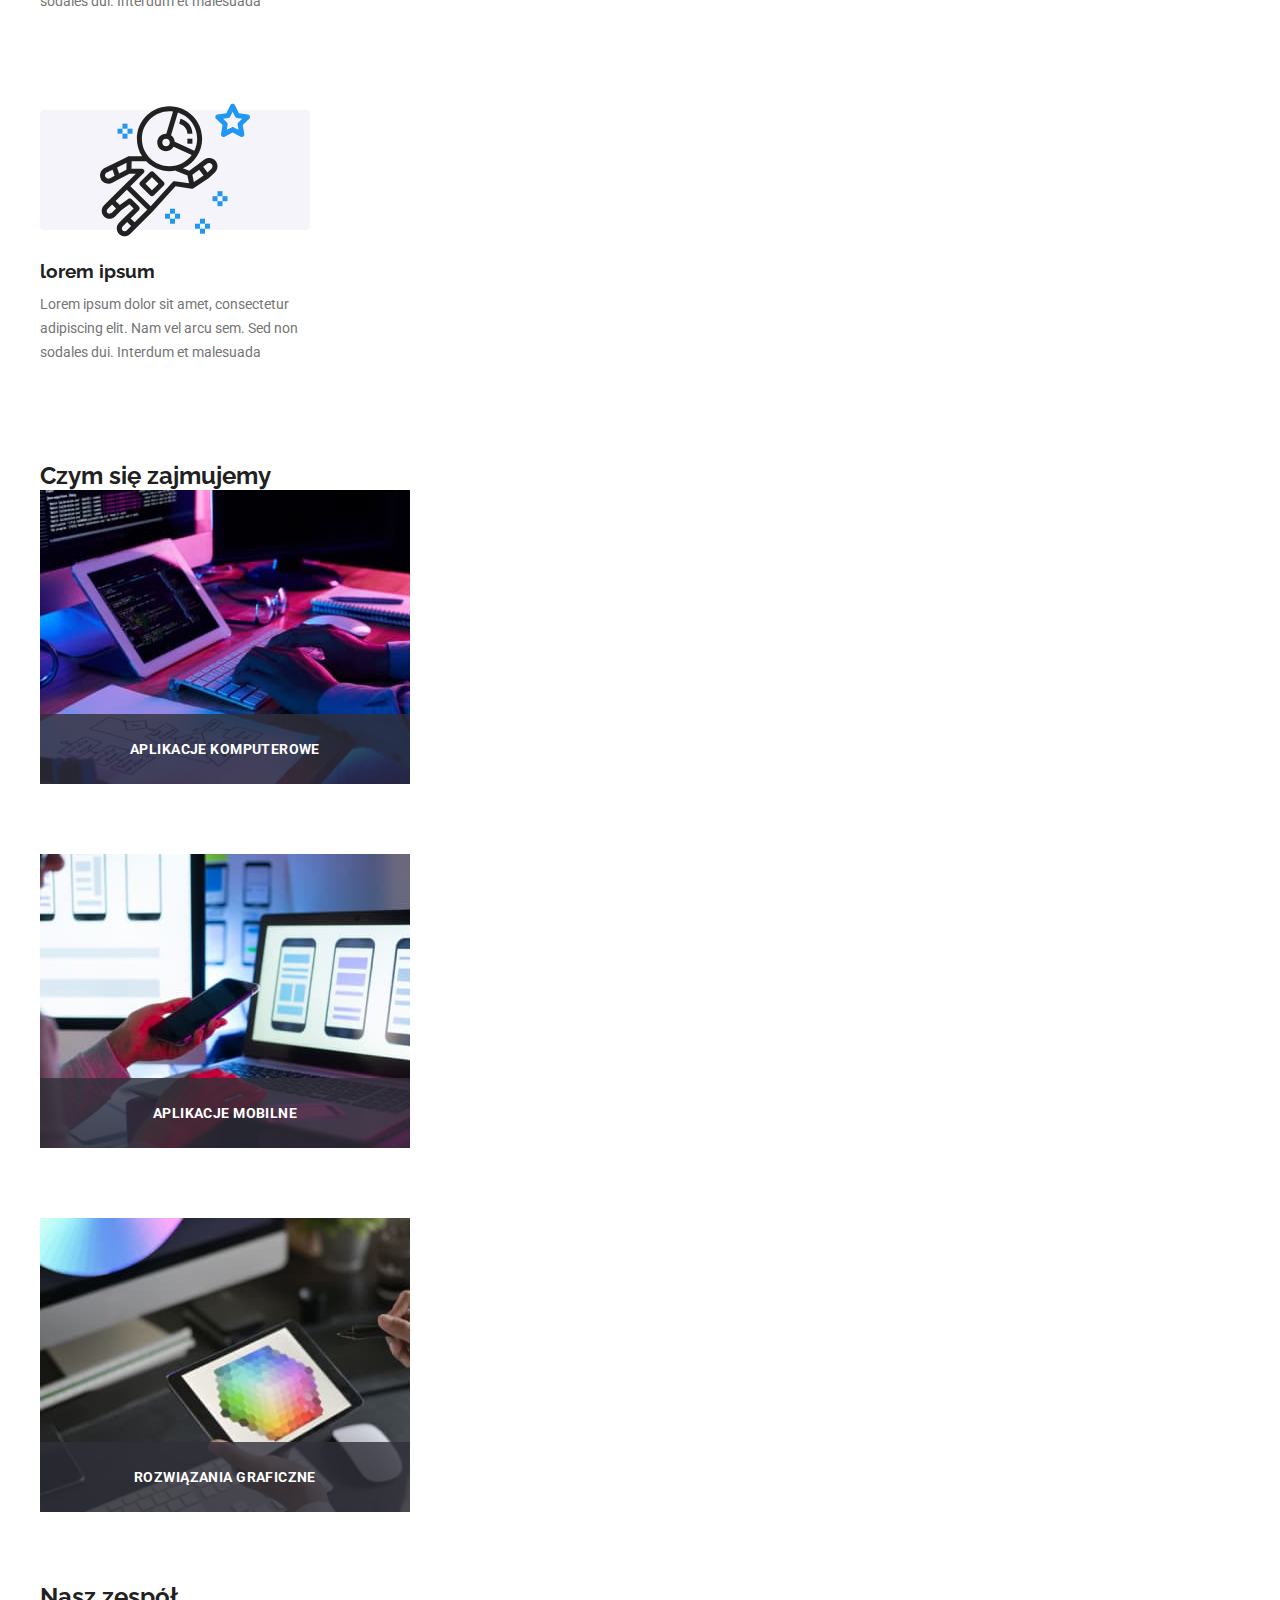
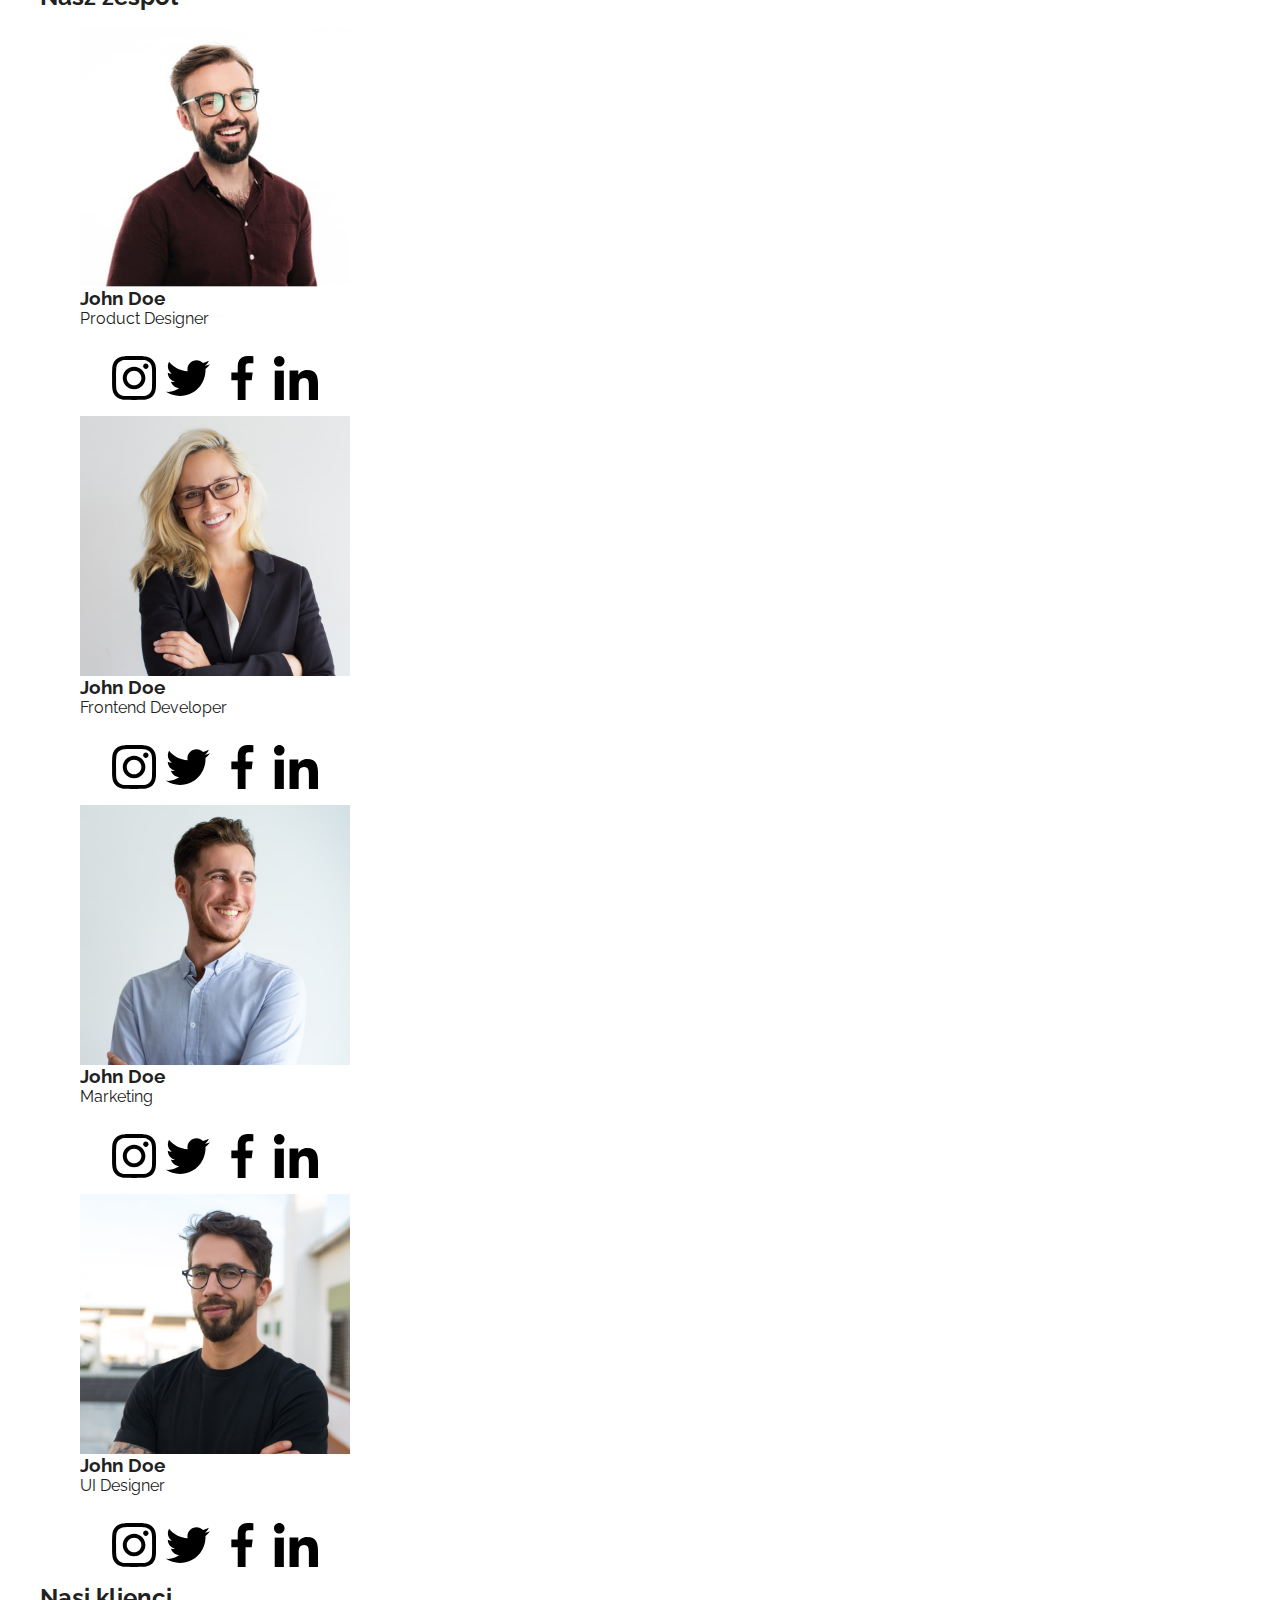
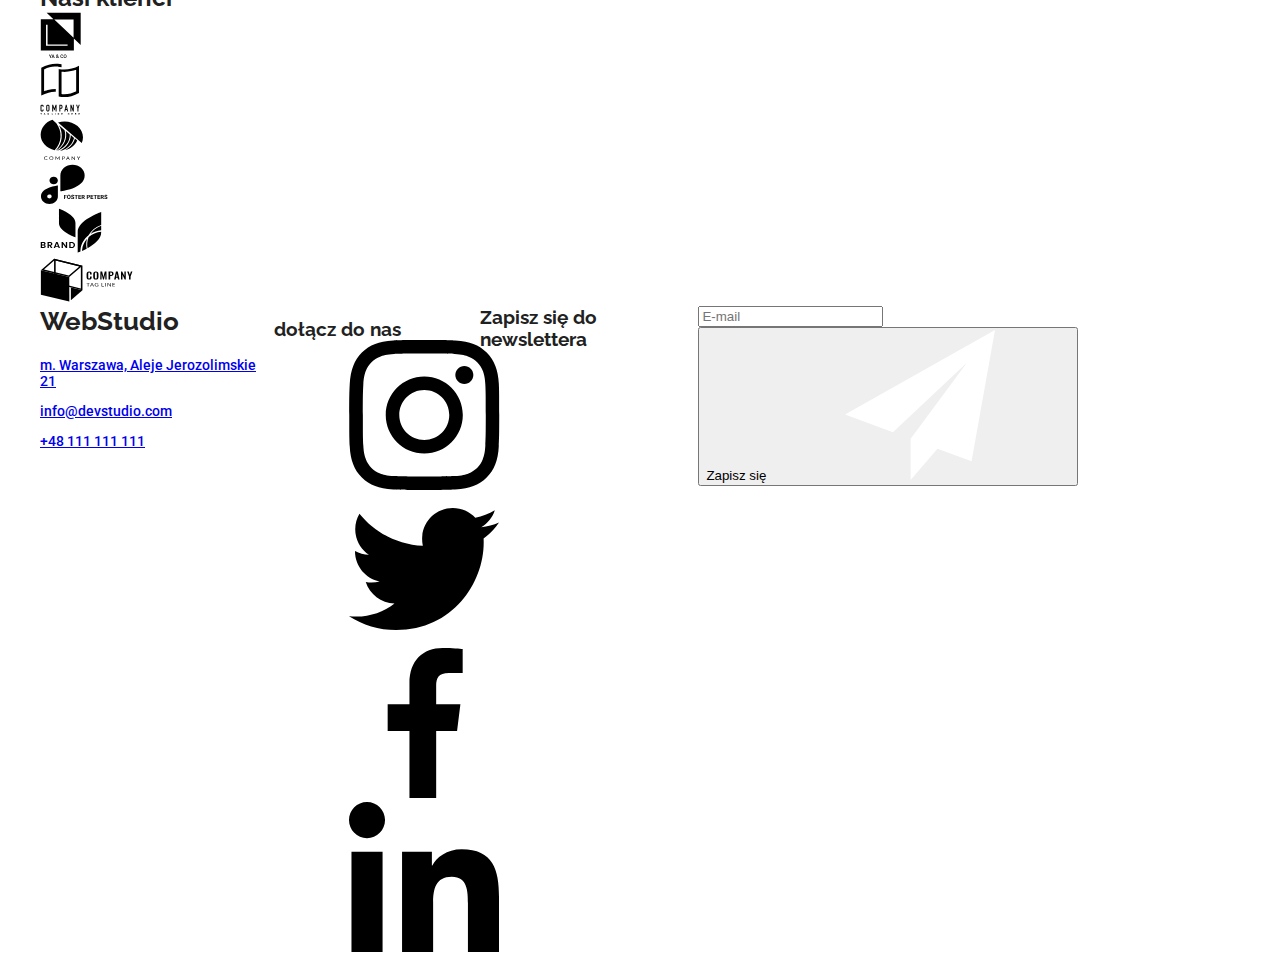
==== commit 045d7d97: "pp sass" ====
--- a/index.html
+++ b/index.html
@@ -5,7 +5,7 @@
     <meta http-equiv="X-UA-Compatible" content="IE=edge" />
     <meta name="viewport" content="width=device-width, initial-scale=1.0" />
     <link rel="stylesheet" href="node_modules/modern-normalize/modern-normalize.css" />
-    <link rel="stylesheet" href="./css/styles.css" />
+    <link rel="stylesheet" href="./css/main.min.css" />
     <link
       rel="stylesheet"
       href="https://fonts.googleapis.com/css2?family=Raleway:wght@700&family=Roboto:wght@400;500;700;900&display=swap"
@@ -20,7 +20,7 @@
           ><span class="highlight">Web</span>Studio</a
         >
         <nav>
-          <ul class="menu">
+          <ul class="menu"> 
             <li class="menuitem">
               <a class="link active" href="./index.html">Agencja</a>
             </li>
--- a/css/main.min.css
+++ b/css/main.min.css
@@ -0,0 +1 @@
+.is-hidden{opacity:0;visibility:hidden;pointer-events:none}.visually-hidden{position:absolute !important;clip:rect(1px 1px 1px 1px);clip:rect(1px, 1px, 1px, 1px);padding:0 !important;border:0 !important;height:1px !important;width:1px !important;overflow:hidden}body{font-family:"Roboto",sans-serif;font-family:"Raleway",sans-serif;color:#212121;font-weight:400;margin:0}h1,h2,h3,h4,h5,h6{margin:0;padding:0}ul,ol{margin:0;padding:0;list-style:none}p{padding:0}img{display:block}.titlecontainer{width:654px;height:120px;margin:auto;margin-bottom:15px;padding-top:200px}.container-asset{display:flex;justify-content:center;align-items:center;width:270px;height:120px;background-color:#f5f4fa;border-radius:4px;margin-bottom:30px}.container .example{display:flex;flex-wrap:wrap;gap:30px;margin-top:50px;justify-content:space-between}.container-contact{display:flex;flex-direction:column;width:246px;height:81px}.container-social{display:flex;flex-wrap:wrap;width:206px;height:80px;padding-top:12px}.containerflex{width:1200px;margin:0 auto;display:flex;justify-content:space-between}.container{width:1200px;margin:0 auto}.banner{font-family:"Raleway";font-style:normal;font-weight:700;font-size:26px;line-height:1.19230769;text-decoration:none;color:#212121;padding-top:24px}.banner-dark{font-family:"Raleway";font-style:normal;font-weight:700;font-size:26px;line-height:1.19230769;text-decoration:none;color:#212121}.backdrop{position:fixed;left:0;top:0;width:100%;height:100%;background:rgba(0,0,0,.2);transition-property:opacity,transform;transition-duration:250ms;transition-timing-function:ease-in-out;transform:scale(100%);opacity:100%}.modal{display:block;position:absolute;top:50%;left:50%;transform:translate(-50%, -50%);width:528px;min-height:581px;background-color:#fff;text-align:center;box-shadow:0px 1px 3px rgba(0,0,0,.12),0px 1px 1px rgba(0,0,0,.14),0px 2px 1px rgba(0,0,0,.2);border-radius:4px}.modal__head{font-family:"Roboto";font-style:normal;font-weight:700;font-size:20px;line-height:23px;letter-spacing:.03em;color:#212121;display:block;margin:40px 40px 12px 40px}.modal-form-policy-text::before{display:inline-block;content:"";width:15px;height:15px;outline:1px solid #000;margin-left:15px;margin-right:8px;background:#fff;box-shadow:0px 1px 3px rgba(0,0,0,.12),0px 1px 1px rgba(0,0,0,.14),0px 2px 1px rgba(0,0,0,.2);border-radius:4px;transition:250ms cubic-bezier(0.4, 0, 0.2, 1)}.modal-form{display:flex;width:100%;flex-direction:column;transition:250ms cubic-bezier(0.4, 0, 0.2, 1)}.modal-form-policy:checked+.modal-form-policy-text::before{background-color:#2196f3;background-image:url(../image/modal-tickbox.png);background-repeat:no-repeat;background-size:cover,contain;border:1px solid #2196f3;outline:none}.modal-name{position:relative;display:block}.statement{font-family:"Roboto";font-style:normal;font-weight:400;font-size:14px;line-height:24px;letter-spacing:.03em;color:#757575}.statute{color:#2196f3}.surname{font-family:"Roboto";font-style:normal;font-weight:400;font-size:12px;line-height:14px;letter-spacing:.01em;color:#757575;width:24px;height:14px;display:block;position:relative;left:36px;margin-bottom:4px}.phonenr{font-family:"Roboto";font-style:normal;font-weight:400;font-size:12px;line-height:14px;letter-spacing:.01em;color:#757575;width:24px;height:14px;display:block;position:relative;left:36px;margin-bottom:4px;margin-top:10px}.email-modal{font-family:"Roboto";font-style:normal;font-weight:400;font-size:12px;line-height:14px;letter-spacing:.01em;color:#757575;width:24px;height:14px;display:block;position:relative;left:36px;margin-bottom:4px;margin-top:10px}.comment-modal{font-family:"Roboto";font-style:normal;font-weight:400;font-size:12px;line-height:14px;letter-spacing:.01em;color:#757575;width:24px;height:14px;display:block;position:relative;left:36px;margin-bottom:4px;margin-top:10px}.modal-input{width:406px;height:40px;padding-left:42px;border:1px solid rgba(33,33,33,.2);transition:250ms cubic-bezier(0.4, 0, 0.2, 1)}.modal-input:focus-within,.modal-input:hover,.modal-input:focus{border-color:#2196f3;outline:none;fill:#2196f3}.name-link:hover,.name-link:hover use,.name-link:focus,.name-link:focus-within{fill:#2196f3}.comment-input{box-sizing:border-box;width:453px;height:120px;padding:12px 16px 12px 16px;font-family:"Roboto";font-style:normal;font-weight:400;font-size:12px;line-height:14px;letter-spacing:.01em;color:rgba(117,117,117,.5019607843);margin-bottom:20px;border:1px solid rgba(33,33,33,.2);border-radius:4px;resize:none;outline:none;transition:250ms cubic-bezier(0.4, 0, 0.2, 1)}.comment-input:focus-within,.comment-input:hover,.comment-input:focus{border:1px solid #2196f3}.name-icon-modal{width:12px;height:12px;position:absolute;left:auto;margin:14px 15px 14px 15px;fill:#212121}.phone-icon-modal{width:12px;height:12px;position:absolute;left:auto;margin:14px 15px 14px 15px;fill:#212121}.email-icon-modal{width:12px;height:12px;position:absolute;left:auto;margin:14px 15px 14px 15px;fill:#212121}.social-list{display:flex;align-items:center;justify-content:center;gap:10px;width:270px;margin-top:28px}.social-list-item{display:flex;align-items:center}.social-list-link{display:flex;align-items:center;justify-content:center;width:44px;height:44px;background-color:#fff;border-radius:50%;transition:background-color 250ms cubic-bezier(0.4, 0, 0.2, 1)}.social-list-link:hover,.social-list-link:focus,.social-list-link:hover use{fill:#fff;background-color:#2196f3}.description{font-family:"Roboto";font-style:normal;font-weight:400;font-size:14px;line-height:1.71428571;color:#757575;margin-top:10px;margin-bottom:94px;width:270px;height:75px}.descriptionbox{box-sizing:border-box;width:370px;height:70px;display:flex;justify-content:center;align-items:center;position:relative;left:0px;top:-70px;font-family:"Roboto";font-style:normal;font-weight:700;font-size:14px;line-height:16px;text-align:center;letter-spacing:.03em;text-transform:uppercase;color:#fff;background-color:rgba(47,48,58,.8)}.contact{font-family:"Roboto";font-style:normal;font-weight:500;font-size:14px;line-height:1.14285714;border:1px solid #ececec}.contact-adress{font-family:"Roboto";font-style:normal;font-weight:500;font-size:14px;line-height:1.14285714;margin-top:20px}.active::after{content:"";display:block;border-bottom:2px solid;position:relative;top:33px;color:#2196f3}.title{background-image:linear-gradient(rgba(47, 48, 58, 0.4), rgba(47, 48, 58, 0.4)),url(../image/imgbgc.jpg);height:600px;background-repeat:no-repeat;background-position:center}#title{font-family:"Roboto";font-style:normal;font-weight:900;font-size:44px;line-height:1.5;color:#fff;text-align:center;text-transform:uppercase}/*# sourceMappingURL=main.min.css.map */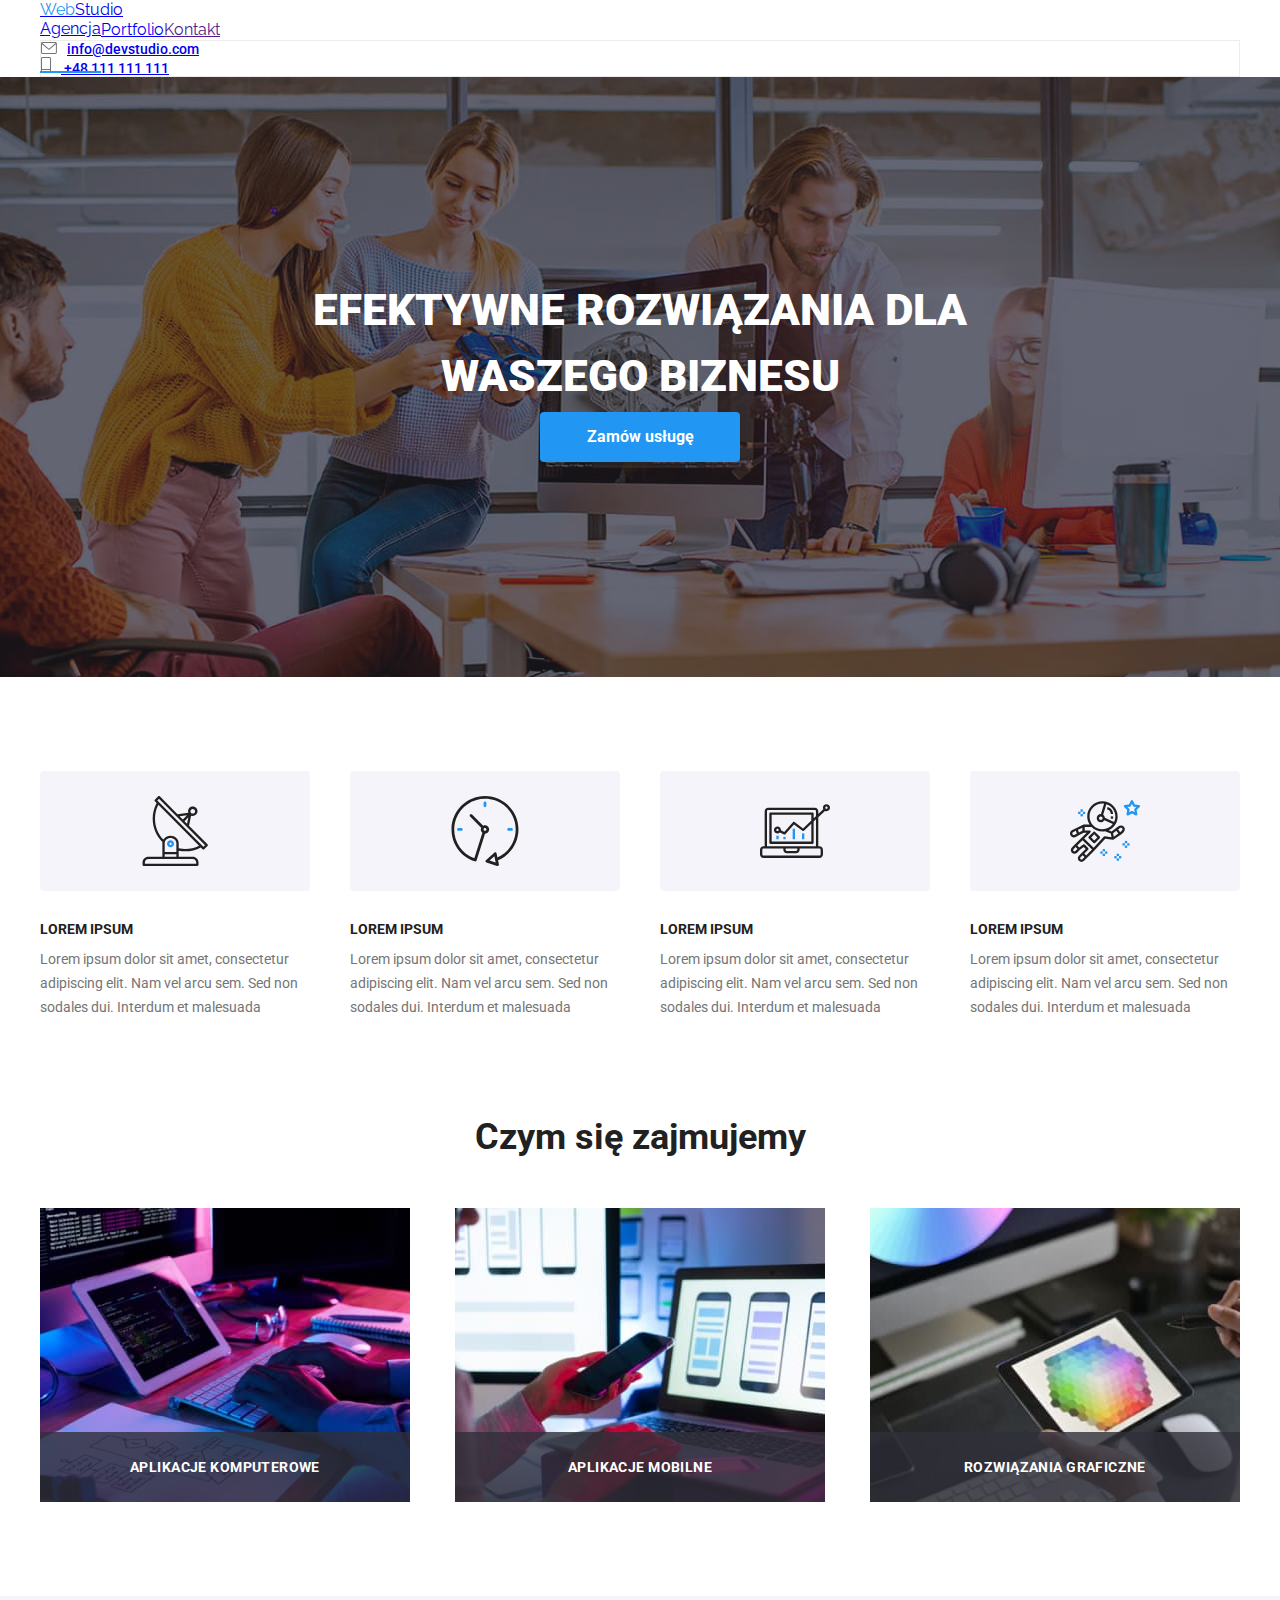
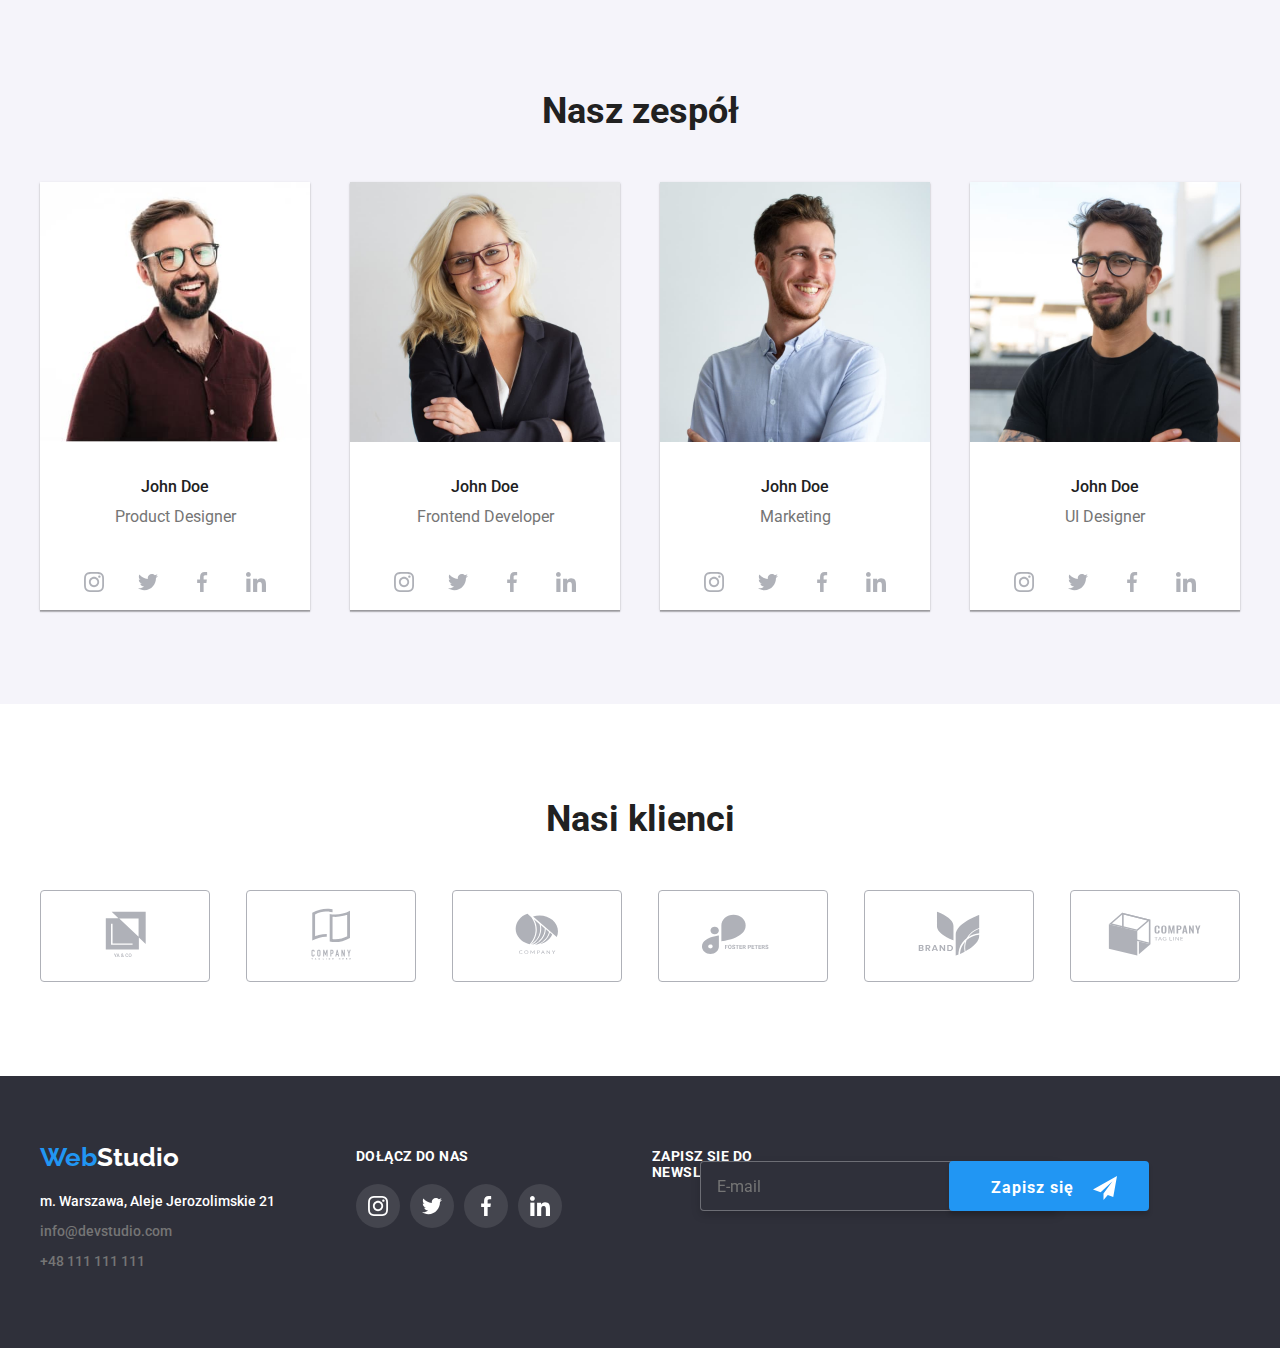
==== commit 8c1524df: "fgd" ====
--- a/index.html
+++ b/index.html
@@ -5,7 +5,7 @@
     <meta http-equiv="X-UA-Compatible" content="IE=edge" />
     <meta name="viewport" content="width=device-width, initial-scale=1.0" />
     <link rel="stylesheet" href="node_modules/modern-normalize/modern-normalize.css" />
-    <link rel="stylesheet" href="./css/main.min.css" />
+    <link rel="stylesheet" href="./css/styles.css" />
     <link
       rel="stylesheet"
       href="https://fonts.googleapis.com/css2?family=Raleway:wght@700&family=Roboto:wght@400;500;700;900&display=swap"
@@ -14,35 +14,33 @@
   </head>
 
   <body>
-    <header class="contact">
-      <div class="containerflex">
-        <a class="banner" href="https://ppacuk.github.io/web-studio/"
+    <header class="header">
+      <div class="container">
+        <a class="logo" href="https://ppacuk.github.io/web-studio/"
           ><span class="highlight">Web</span>Studio</a
         >
-        <nav>
-          <ul class="menu"> 
-            <li class="menuitem">
-              <a class="link active" href="./index.html">Agencja</a>
-            </li>
-            <li class="menuitem">
-              <a class="link" href="./portfolio.html"> Portfolio</a>
-            </li>
-            <li class="menuitem">
-              <a class="link" href="">Kontakt</a>
+        <nav class="navigationmenu__">
+          <ul class="menu">
+            <li class="menu__item">
+              <a class="menu__link active" href="./index.html">Agencja</a>
+            </li>
+            <li class="menu__item">
+              <a class="menu__link" href="./portfolio.html"> Portfolio</a>
+            </li>
+            <li class="menu__item">
+              <a class="menu__link" href="">Kontakt</a>
             </li>
           </ul>
         </nav>
-        <ul class="menu">
-          <li class="menuadress">
-            <a class="adress" href="mailto:info@devstudio.com">
+        <ul class="contact">
+          <li class="contact__adress">
+            <a class="contact__link" href="mailto:info@devstudio.com">
               <svg class="mail-icon" width="16px" height="12px">
                 <use href="image/icons.svg#icon-envelope"></use>
-              </svg>
-              info@devstudio.com</a
-            >
+              </svg>info@devstudio.com</a>
           </li>
-          <li class="menuadress phone-icon">
-            <a class="adress" href="tel:+48111111111">
+          <li class="contact__adress">
+            <a class="contact__link" href="tel:+48111111111">
               <svg class="phone-icon" width="10px" height="16px">
                 <use href="image/icons.svg#icon-phone"></use>
               </svg>
@@ -400,19 +398,20 @@
         </div>
         <div class="newsletter">
           <h3 class="newsletter__name">Zapisz się do newslettera</h3>
-        </div>
-        <div class="signup">
-          <form class="signup__form">
-            <label class="signup__email">
-              <input class="signup__input" type="email" name="email" placeholder="E-mail" />
-            </label>
-            <button class="signup__btn" type="submit">
+        
+          <div class="signup">
+            <form class="signup__form">
+              <label class="signup__email">
+                <input class="signup__input" type="email" name="email" placeholder="E-mail" />
+              </label>
+              <button class="signup__btn" type="submit">
               Zapisz się
-              <svg class="signup__icon">
-                <use href="./image/icons.svg#icon-send"></use>
-              </svg>
-            </button>
+                <svg class="signup__icon">
+                  <use href="./image/icons.svg#icon-send"></use>
+                </svg>
+              </button>
           </form>
+          </div>
         </div>
       </div>
     </footer>
@@ -421,36 +420,32 @@
       <div class="modal-animate">
         <div class="modal">
           <span class="modal__head">Zostaw swoje dane w formularzu poniżej</span>
-          <form class="form">
-            <label class="modal-name"
-              ><span class="surname">Imie</span>
+          <form class="form" autocomplete="on" novalidate>
+            <label class="form-label"
+              ><span class="label-text">Imie</span>
               <svg class="name-icon-modal">
                 <use class="name-link" href="./image/icons.svg#icon-modal-person"></use>
               </svg>
-              <input type="text" name="name" class="modal-input" />
+              <input type="text" name="name" class="modal-input" required/>
             </label>
-            <label class="modal-name"
-              ><span class="phonenr">Telefon</span>
+            <label class="form-label"
+              ><span class="label-text">Telefon</span>
               <svg class="phone-icon-modal">
                 <use class="name-link" href="./image/icons.svg#icon-modal-phone"></use>
               </svg>
-              <input type="tel" name="phone" class="modal-input" />
+              <input type="tel" name="phone" class="modal-input" required/>
             </label>
-            <label class="modal-name"
-              ><span class="email-modal">Email</span>
+            <label class="form-label"
+              ><span class="label-text">Email</span>
               <svg class="email-icon-modal">
                 <use class="name-link" href="./image/icons.svg#icon-modal-mail"></use>
               </svg>
-              <input type="email" name="email" class="modal-input" />
+              <input type="email" name="email" class="modal-input" required/>
             </label>
-            <label class="modal-name"
-              ><span class="comment-modal">Komentarz</span>
-              <textarea
-                name="comment"
-                class="comment-input"
-                rows="4"
-                placeholder="Wprowadź tekst"
-              ></textarea>
+            <label class="form-label">
+              <span class="label-text">Komentarz</span>
+              <textarea name="comment" class="comment-input" rows="4" placeholder="Wprowadź tekst">
+              </textarea>
             </label>
             <input
               class="modal-form-policy visually-hidden"
@@ -458,15 +453,13 @@
               type="checkbox"
               name="policy"
             />
-            <label for="user-policy" class="modal-form-policy-text"
-              ><span class="statement"
+            <label for="user-policy" class="modal-form-policy-text">
+              <span class="statement"
                 >Oświadczam iż akceptuję <a href="#" class="statute">Regulamin</a> i
-                <a href="#" class="statute">Politykę Prywatności.</a></span
-              ></label
-            >
-            <label>
-              <input class="submit-btn" type="submit" value="Wyślij" />
+                <a href="#" class="statute">Politykę Prywatności.</a>
+              </span>
             </label>
+              <button class="submit-btn" type="submit"/>Wyślij</button>
           </form>
           <svg class="close-btn" data-modal-close>
             <use href="./image/icons.svg#icon-close"></use>
--- a/css/styles.css
+++ b/css/styles.css
@@ -0,0 +1,932 @@
+/* ==========================General ==========================*/
+body {
+  font-family: 'Roboto', sans-serif;
+  font-family: 'Raleway', sans-serif;
+  color: #212121;
+  font-weight: 400;
+  margin: 0;
+}
+h1,
+h2,
+h3,
+h4,
+h5,
+h6 {
+  margin: 0;
+  padding: 0;
+}
+ul,
+ol {
+  margin: 0;
+  padding: 0;
+  list-style: none;
+}
+p {
+  padding: 0;
+}
+img {
+  display: block;
+}
+/*========================== header ==========================*/
+
+.contact {
+  font-family: 'Roboto';
+  font-style: normal;
+  font-weight: 500;
+  font-size: 14px;
+  line-height: 1.14285714;
+  border: 1px solid rgba(236, 236, 236, 1);
+}
+.contact-adress {
+  font-family: 'Roboto';
+  font-style: normal;
+  font-weight: 500;
+  font-size: 14px;
+  line-height: 1.14285714;
+  margin-top: 20px;
+}
+.banner {
+  font-family: 'Raleway';
+  font-style: normal;
+  font-weight: 700;
+  font-size: 26px;
+  line-height: 1.19230769;
+  text-decoration: none;
+  color: #212121;
+  padding-top: 24px;
+}
+.banner-dark {
+  font-family: 'Raleway';
+  font-style: normal;
+  font-weight: 700;
+  font-size: 26px;
+  line-height: 1.19230769;
+  text-decoration: none;
+  color: #212121;
+}
+.active::after {
+  content: '';
+  display: block;
+  border-bottom: 2px solid;
+  position: relative;
+  top: 33px;
+  color: #2196f3;
+}
+/*========================== main ==========================*/
+
+.titlecontainer {
+  width: 654px;
+  height: 120px;
+  margin: auto;
+  margin-bottom: 15px;
+  padding-top: 200px;
+}
+.title {
+  background-image: linear-gradient(rgba(47, 48, 58, 0.4), rgba(47, 48, 58, 0.4)),
+    url(../image/imgbgc.jpg);
+  height: 600px;
+  background-repeat: no-repeat;
+  background-position: center;
+}
+#title {
+  font-family: 'Roboto';
+  font-style: normal;
+  font-weight: 900;
+  font-size: 44px;
+  line-height: 1.5;
+  color: #ffffff;
+  text-align: center;
+  text-transform: uppercase;
+}
+.asset {
+  width: 70px;
+  height: 70px;
+}
+.container-asset {
+  display: flex;
+  justify-content: center;
+  align-items: center;
+  width: 270px;
+  height: 120px;
+  background-color: #f5f4fa;
+  border-radius: 4px;
+  margin-bottom: 30px;
+}
+.headclass {
+  font-family: 'Roboto';
+  font-style: normal;
+  font-weight: 700;
+  font-size: 14px;
+  line-height: 1.14285714;
+  text-transform: uppercase;
+  width: 270px;
+  height: 16px;
+}
+.description {
+  font-family: 'Roboto';
+  font-style: normal;
+  font-weight: 400;
+  font-size: 14px;
+  line-height: 1.71428571;
+  color: #757575;
+  margin-top: 10px;
+  margin-bottom: 94px;
+  width: 270px;
+  height: 75px;
+}
+.features {
+  display: flex;
+  margin-top: 94px;
+  justify-content: space-between;
+}
+.portfolio {
+  display: flex;
+  justify-content: space-between;
+  margin-bottom: 94px;
+}
+.portfolio-item {
+  width: 370px;
+  height: 294px;
+  box-sizing: border-box;
+  position: static;
+}
+.descriptionbox {
+  box-sizing: border-box;
+  width: 370px;
+  height: 70px;
+  display: flex;
+  justify-content: center;
+  align-items: center;
+  position: relative;
+  left: 0px;
+  top: -70px;
+  font-family: 'Roboto';
+  font-style: normal;
+  font-weight: 700;
+  font-size: 14px;
+  line-height: 16px;
+  text-align: center;
+  letter-spacing: 0.03em;
+  text-transform: uppercase;
+  color: #ffffff;
+  background-color: rgba(47, 48, 58, 0.8);
+}
+.midhead {
+  font-family: 'Roboto';
+  font-style: normal;
+  font-weight: 700;
+  font-size: 36px;
+  line-height: 1.16666667;
+  text-align: center;
+  margin-bottom: 50px;
+}
+#team {
+  padding-top: 94px;
+}
+#customerstitle {
+  margin-top: 94px;
+  margin-bottom: 50px;
+}
+.customers-icon {
+  fill: #afb1b8;
+  border: none;
+}
+.customers-list {
+  display: flex;
+  justify-content: space-between;
+  align-items: center;
+}
+.customers-list-item {
+  display: flex;
+  justify-content: center;
+  align-items: center;
+  width: 170px;
+  height: 92px;
+  box-sizing: border-box;
+  border: 1px solid #afb1b8;
+  border-radius: 4px;
+  margin-bottom: 94px;
+  transition: border 250ms cubic-bezier(0.4, 0, 0.2, 1);
+}
+.customers-list-item:hover,
+.customers-list-item:focus,
+.customers-list-item:hover use {
+  cursor: pointer;
+  border: 1px solid #2196f3;
+  fill: #2196f3;
+}
+.customers-list-svg {
+  transition: fill 250ms cubic-bezier(0.4, 0, 0.2, 1);
+}
+.customers-list-link {
+  border: none;
+}
+.customers-icon:hover,
+.customers-icon:focus {
+  fill: #2196f3;
+}
+.crew {
+  display: flex;
+  justify-content: space-between;
+  align-items: center;
+  margin-top: 50px;
+}
+.social-icon {
+  width: 20px;
+  height: 20px;
+  fill: #afb1b8;
+}
+.social-list {
+  display: flex;
+  align-items: center;
+  justify-content: center;
+  gap: 10px;
+  width: 270px;
+  margin-top: 28px;
+}
+.social-list-item {
+  display: flex;
+  align-items: center;
+}
+.social-list-link {
+  display: flex;
+  align-items: center;
+  justify-content: center;
+  width: 44px;
+  height: 44px;
+  background-color: rgba(255, 255, 255, 1);
+  border-radius: 50%;
+  transition: background-color 250ms cubic-bezier(0.4, 0, 0.2, 1);
+}
+.social-list-link:hover,
+.social-list-link:focus,
+.social-list-link:hover use {
+  fill: rgba(255, 255, 255, 1);
+  background-color: #2196f3;
+}
+.social-icon:hover,
+.social-icon:focus {
+  fill: rgba(255, 255, 255, 1);
+}
+.back {
+  background-color: #f5f4fa;
+}
+.name {
+  font-family: 'Roboto';
+  font-style: normal;
+  font-weight: 500;
+  font-size: 16px;
+  line-height: 1.875;
+  background-color: #ffffff;
+  margin-top: 30px;
+}
+.job {
+  font-family: 'Roboto';
+  font-style: normal;
+  font-size: 16px;
+  line-height: 1.875;
+  color: #757575;
+  background-color: #ffffff;
+}
+.card {
+  width: 270px;
+  height: 428px;
+  background-color: #ffffff;
+  text-align: center;
+  margin: 0px;
+  margin-bottom: 94px;
+  box-shadow: 0px 1px 3px rgba(0, 0, 0, 0.12), 0px 1px 1px rgba(0, 0, 0, 0.14),
+    0px 2px 1px rgba(0, 0, 0, 0.2);
+}
+.box {
+  position: relative;
+  overflow: hidden;
+}
+.overlay {
+  position: absolute;
+  top: 0;
+  left: 0;
+  width: 100%;
+  height: 100%;
+  transform: translateY(100%);
+  transition: transform 250ms ease;
+  background-color: rgba(33, 150, 243, 0.9);
+  font-family: 'Roboto';
+  font-style: normal;
+  font-weight: 400;
+  font-size: 18px;
+  line-height: 28px;
+  letter-spacing: 0.03em;
+  color: #ffffff;
+  padding: 49px 45px 49px 24px;
+  width: 301px;
+  height: 196px;
+}
+.box:hover,
+.example-img:hover .overlay {
+  transform: translateY(0);
+}
+/*========================== footer ==========================*/
+
+.bottom {
+  display: flex;
+  background-color: #2f303a;
+  padding-top: 60px;
+  padding-bottom: 60px;
+}
+.highlightbottom {
+  color: #ffffff;
+  transition: color 250ms cubic-bezier(0.4, 0, 0.2, 1);
+}
+.highlightbottom:visited {
+  color: #ffffff;
+}
+.highlightbottom:hover,
+.highlightbottom:focus {
+  color: #2196f3;
+}
+.container .example {
+  display: flex;
+  flex-wrap: wrap;
+  gap: 30px;
+  margin-top: 50px;
+  justify-content: space-between;
+}
+.container-contact {
+  display: flex;
+  flex-direction: column;
+  width: 246px;
+  height: 81px;
+}
+.example-img {
+  margin: 0px;
+  border: 1px solid rgba(238, 238, 238, 1);
+}
+.example-img:hover,
+.example-img:hover figure .example-img {
+  border: 1px solid #eeeeee;
+  box-shadow: 0px 1px 1px rgba(0, 0, 0, 0.12), 0px 4px 4px rgba(0, 0, 0, 0.06),
+    1px 4px 6px rgba(0, 0, 0, 0.16);
+  cursor: pointer;
+}
+.example:last-child {
+  margin-bottom: 94px;
+}
+.social-list {
+  display: flex;
+  align-items: center;
+  flex-wrap: wrap;
+  gap: 10px;
+}
+.container-social {
+  display: flex;
+  flex-wrap: wrap;
+  width: 206px;
+  height: 80px;
+  padding-top: 12px;
+}
+.bottom > .containerflex {
+  justify-content: flex-start;
+  gap: 70px;
+  align-items: center;
+  padding-bottom: 60px;
+}
+.join {
+  font-family: 'Roboto';
+  font-style: normal;
+  font-weight: 700;
+  font-size: 14px;
+  line-height: 16px;
+  letter-spacing: 0.03em;
+  text-transform: uppercase;
+  color: #ffffff;
+}
+.social-icon-dark {
+  width: 20px;
+  height: 20px;
+  fill: #ffffff;
+}
+.social-list-dark {
+  display: flex;
+  gap: 10px;
+  width: 270px;
+  margin-top: 20px;
+}
+.social-list-link-dark {
+  display: flex;
+  align-items: center;
+  justify-content: center;
+  width: 44px;
+  height: 44px;
+  background-color: rgba(255, 255, 255, 0.1);
+  border-radius: 50%;
+  transition: background-color 250ms cubic-bezier(0.4, 0, 0.2, 1);
+}
+.social-list-link-dark:hover,
+.social-list-link-dark:focus,
+.social-list-link-dark:hover use {
+  fill: rgba(255, 255, 255, 1);
+  background-color: #2196f3;
+}
+.social-icon-dark:hover,
+.social-icon-dark:focus {
+  fill: rgba(255, 255, 255, 1);
+}
+.newsletter {
+  display: flex;
+  flex-wrap: wrap;
+  margin-left: 40px;
+}
+.newsletter__name {
+  font-family: 'Roboto';
+  font-style: normal;
+  font-weight: 700;
+  font-size: 14px;
+  line-height: 16px;
+  letter-spacing: 0.03em;
+  text-transform: uppercase;
+  color: #ffffff;
+  width: 207px;
+  height: 80px;
+  padding-top: 12px;
+  position: relative;
+  left: -20px;
+}
+.signup__email {
+  position: absolute;
+  left: 700px;
+}
+.signup__input {
+  box-sizing: border-box;
+  width: 358px;
+  height: 50px;
+  border: 1px solid rgba(255, 255, 255, 0.3);
+  filter: drop-shadow(0px 4px 4px rgba(0, 0, 0, 0.15));
+  border-radius: 4px;
+  font-family: 'Roboto';
+  font-style: normal;
+  font-weight: 400;
+  font-size: 16px;
+  line-height: 20px;
+  padding-left: 16px;
+  background-color: #2f303a;
+  outline: none;
+  margin-top: 25px;
+  color: #eeeeee;
+}
+.signup__icon {
+  width: 24px;
+  height: 24px;
+  position: relative;
+  top: 7px;
+  left: 14px;
+}
+/*========================== component ==========================*/
+.section {
+  padding-top: 94px;
+  padding-bottom: 94px;
+}
+.menuport {
+  display: flex;
+  justify-content: center;
+  flex-wrap: wrap;
+  gap: 8px;
+  margin-top: 94px;
+}
+.menuadress:first-child {
+  margin-left: 93px;
+}
+.menuadress:last-child {
+  margin-left: 50px;
+}
+.menu {
+  display: flex;
+  align-items: center;
+}
+.menuitem:not(:first-child) {
+  margin-left: 46px;
+  font-family: 'Roboto';
+  font-style: normal;
+  font-weight: 500;
+  font-size: 14px;
+  line-height: 16px;
+  letter-spacing: 0.02em;
+
+  color: #212121;
+}
+.menuitem {
+  padding-top: 32px;
+  padding-bottom: 32px;
+}
+.menuitem {
+  color: #2196f3;
+}
+.containerflex {
+  width: 1200px;
+  margin: 0 auto;
+  display: flex;
+  justify-content: space-between;
+}
+.container {
+  width: 1200px;
+  margin: 0 auto;
+}
+.highlight {
+  color: #2196f3;
+}
+.highlightbanner {
+  color: #ffffff;
+}
+.highlightbanner:visited {
+  color: #ffffff;
+}
+.projectex {
+  font-family: 'Roboto';
+  font-style: normal;
+  font-weight: 700;
+  font-size: 18px;
+  line-height: 2;
+  text-align: left;
+  margin-left: 24px;
+  margin-top: 20px;
+}
+.info {
+  font-family: 'Roboto';
+  font-style: normal;
+  font-size: 16px;
+  line-height: 1.875;
+  color: #757575;
+  text-align: left;
+  margin-left: 24px;
+}
+.highlightbottom {
+  color: #ffffff;
+}
+.highlightbottom:visited {
+  color: #ffffff;
+}
+.highlightbottom:hover,
+.highlightbottom:focus {
+  color: #2196f3;
+}
+.adress:visited {
+  color: #757575;
+}
+.adress:hover,
+.adress:hover svg,
+.adress:focus {
+  color: #2196f3;
+  fill: #2196f3;
+}
+.mail-icon {
+  margin-right: 10px;
+  fill: #757575;
+  transition: fill 250ms cubic-bezier(0.4, 0, 0.2, 1);
+}
+.phone-icon {
+  margin-right: 10px;
+  fill: #757575;
+  transition: fill 250ms cubic-bezier(0.4, 0, 0.2, 1);
+}
+.adress {
+  color: #757575;
+  text-decoration: none;
+  transition: color 250ms cubic-bezier(0.4, 0, 0.2, 1);
+}
+.link {
+  color: #212121;
+}
+.link:hover,
+.link:focus {
+  color: #2196f3;
+}
+.link {
+  text-decoration: none;
+  transition: color 250ms cubic-bezier(0.4, 0, 0.2, 1);
+}
+/*========================== buttons ==========================*/
+.button:hover,
+.button:focus {
+  background-color: #2196f3;
+  color: #ffffff;
+}
+.button {
+  cursor: pointer;
+  font-family: 'Roboto';
+  font-style: normal;
+  font-weight: 500;
+  font-size: 16px;
+  line-height: 1.625;
+  border: 0px;
+  background-color: rgba(245, 244, 250, 1);
+  transition: background-color 250ms cubic-bezier(0.4, 0, 0.2, 1);
+}
+.button.menuport-list {
+  height: 38px;
+  padding: 6px 22px;
+  border-radius: 4px;
+}
+#orderbutton:hover,
+#orderbutton:focus {
+  background-color: #2196f3;
+  color: #ffffff;
+}
+#orderbutton {
+  cursor: pointer;
+  background: #2196f3;
+  font-family: 'Roboto';
+  font-style: normal;
+  font-weight: 700;
+  font-size: 16px;
+  line-height: 1.875;
+  color: #ffffff;
+  box-shadow: 0px 4px 4px rgba(0, 0, 0, 0.15);
+  border-radius: 4px;
+  display: block;
+  width: 200px;
+  height: 50px;
+  margin: auto;
+  border: none;
+}
+.close-btn {
+  position: absolute;
+  top: 8px;
+  right: 8px;
+  width: 17px;
+  height: 17px;
+  border: 1px solid rgba(0, 0, 0, 0.1);
+  border-radius: 50%;
+  background-color: transparent;
+  cursor: pointer;
+  padding: 10px;
+}
+.submit-btn {
+  width: 200px;
+  height: 50px;
+  background: #2196f3;
+  box-shadow: 0px 4px 4px rgba(0, 0, 0, 0.15);
+  border-radius: 4px;
+  font-family: 'Roboto';
+  font-style: normal;
+  font-weight: 700;
+  font-size: 16px;
+  line-height: 30px;
+  align-items: center;
+  justify-content: center;
+  letter-spacing: 0.06em;
+  color: #ffffff;
+  margin-top: 30px;
+  margin-bottom: 40px;
+}
+.signup__btn {
+  width: 200px;
+  height: 50px;
+  background: #2196f3;
+  box-shadow: 0px 4px 4px rgba(0, 0, 0, 0.15);
+  border-radius: 4px;
+  border: none;
+  font-family: 'Roboto';
+  font-style: normal;
+  font-weight: 700;
+  font-size: 16px;
+  line-height: 30px;
+  text-align: start;
+  letter-spacing: 0.06em;
+  color: #ffffff;
+  padding-left: 42px;
+  position: relative;
+  transform: translate(50%, 50%);
+  right: 30px;
+}
+/*========================== backdrop ==========================*/
+.backdrop {
+  position: fixed;
+  left: 0;
+  top: 0;
+  width: 100%;
+  height: 100%;
+  background: rgba(0, 0, 0, 0.2);
+  transition-property: opacity, transform;
+  transition-duration: 250ms;
+  transition-timing-function: ease-in-out;
+  transform: scale(100%);
+  opacity: 100%;
+}
+/*========================== modal ==========================*/
+.modal {
+  display: block;
+  position: absolute;
+  top: 50%;
+  left: 50%;
+  transform: translate(-50%, -50%);
+  width: 528px;
+  min-height: 581px;
+  background-color: #ffffff;
+  text-align: center;
+  box-shadow: 0px 1px 3px rgba(0, 0, 0, 0.12), 0px 1px 1px rgba(0, 0, 0, 0.14),
+    0px 2px 1px rgba(0, 0, 0, 0.2);
+  border-radius: 4px;
+}
+.modal__head {
+  font-family: 'Roboto';
+  font-style: normal;
+  font-weight: 700;
+  font-size: 20px;
+  line-height: 23px;
+  letter-spacing: 0.03em;
+  color: #212121;
+  display: block;
+  margin: 40px 40px 12px 40px;
+}
+.modal-form-policy-text::before {
+  display: inline-block;
+  content: '';
+  width: 15px;
+  height: 15px;
+  outline: 1px solid #000;
+  margin-left: 15px;
+  margin-right: 8px;
+  background: #ffffff;
+  box-shadow: 0px 1px 3px rgba(0, 0, 0, 0.12), 0px 1px 1px rgba(0, 0, 0, 0.14),
+    0px 2px 1px rgba(0, 0, 0, 0.2);
+  border-radius: 4px;
+  transition: 250ms cubic-bezier(0.4, 0, 0.2, 1);
+}
+.modal-form {
+  display: flex;
+  width: 100%;
+  flex-direction: column;
+  transition: 250ms cubic-bezier(0.4, 0, 0.2, 1);
+}
+.modal-form-policy:checked + .modal-form-policy-text::before {
+  background-color: #2196f3;
+  background-image: url(../image/modal-tickbox.png);
+  background-repeat: no-repeat;
+  background-size: cover, contain;
+  border: 1px solid #2196f3;
+  outline: none;
+}
+.modal-name {
+  position: relative;
+  display: block;
+}
+.statement {
+  font-family: 'Roboto';
+  font-style: normal;
+  font-weight: 400;
+  font-size: 14px;
+  line-height: 24px;
+  letter-spacing: 0.03em;
+  color: #757575;
+}
+.statute {
+  color: #2196f3;
+}
+.surname {
+  font-family: 'Roboto';
+  font-style: normal;
+  font-weight: 400;
+  font-size: 12px;
+  line-height: 14px;
+  letter-spacing: 0.01em;
+  color: #757575;
+  width: 24px;
+  height: 14px;
+  display: block;
+  position: relative;
+  left: 36px;
+  margin-bottom: 4px;
+}
+.phonenr {
+  font-family: 'Roboto';
+  font-style: normal;
+  font-weight: 400;
+  font-size: 12px;
+  line-height: 14px;
+  letter-spacing: 0.01em;
+  color: #757575;
+  width: 24px;
+  height: 14px;
+  display: block;
+  position: relative;
+  left: 36px;
+  margin-bottom: 4px;
+  margin-top: 10px;
+}
+.email-modal {
+  font-family: 'Roboto';
+  font-style: normal;
+  font-weight: 400;
+  font-size: 12px;
+  line-height: 14px;
+  letter-spacing: 0.01em;
+  color: #757575;
+  width: 24px;
+  height: 14px;
+  display: block;
+  position: relative;
+  left: 36px;
+  margin-bottom: 4px;
+  margin-top: 10px;
+}
+.comment-modal {
+  font-family: 'Roboto';
+  font-style: normal;
+  font-weight: 400;
+  font-size: 12px;
+  line-height: 14px;
+  letter-spacing: 0.01em;
+  color: #757575;
+  width: 24px;
+  height: 14px;
+  display: block;
+  position: relative;
+  left: 36px;
+  margin-bottom: 4px;
+  margin-top: 10px;
+}
+.modal-input {
+  width: 406px;
+  height: 40px;
+  padding-left: 42px;
+  border: 1px solid rgba(33, 33, 33, 0.2);
+  transition: 250ms cubic-bezier(0.4, 0, 0.2, 1);
+}
+.modal-input:focus-within,
+.modal-input:hover,
+.modal-input:focus {
+  border-color: #2196f3;
+  outline: none;
+  fill: #2196f3;
+}
+.name-link:hover,
+.name-link:hover use,
+.name-link:focus,
+.name-link:focus-within {
+  fill: #2196f3;
+}
+
+.comment-input {
+  box-sizing: border-box;
+  width: 453px;
+  height: 120px;
+  padding: 12px 16px 12px 16px;
+  font-family: 'Roboto';
+  font-style: normal;
+  font-weight: 400;
+  font-size: 12px;
+  line-height: 14px;
+  letter-spacing: 0.01em;
+  color: #75757580;
+  margin-bottom: 20px;
+  border: 1px solid rgba(33, 33, 33, 0.2);
+  border-radius: 4px;
+  resize: none;
+  outline: none;
+  transition: 250ms cubic-bezier(0.4, 0, 0.2, 1);
+}
+.comment-input:focus-within,
+.comment-input:hover,
+.comment-input:focus {
+  border: 1px solid #2196f3;
+}
+.name-icon-modal {
+  width: 12px;
+  height: 12px;
+  position: absolute;
+  left: auto;
+  margin: 14px 15px 14px 15px;
+  fill: #212121;
+}
+.phone-icon-modal {
+  width: 12px;
+  height: 12px;
+  position: absolute;
+  left: auto;
+  margin: 14px 15px 14px 15px;
+  fill: #212121;
+}
+.email-icon-modal{
+  width: 12px;
+  height: 12px;
+  position: absolute;
+  left: auto;
+  margin: 14px 15px 14px 15px;
+  fill: #212121;
+}
+
+.is-hidden {
+  opacity: 0;
+  visibility: hidden;
+  pointer-events: none;
+}
+.visually-hidden {
+  position: absolute !important;
+  clip: rect(1px 1px 1px 1px);
+  clip: rect(1px, 1px, 1px, 1px);
+  padding: 0 !important;
+  border: 0 !important;
+  height: 1px !important;
+  width: 1px !important;
+  overflow: hidden;
+}
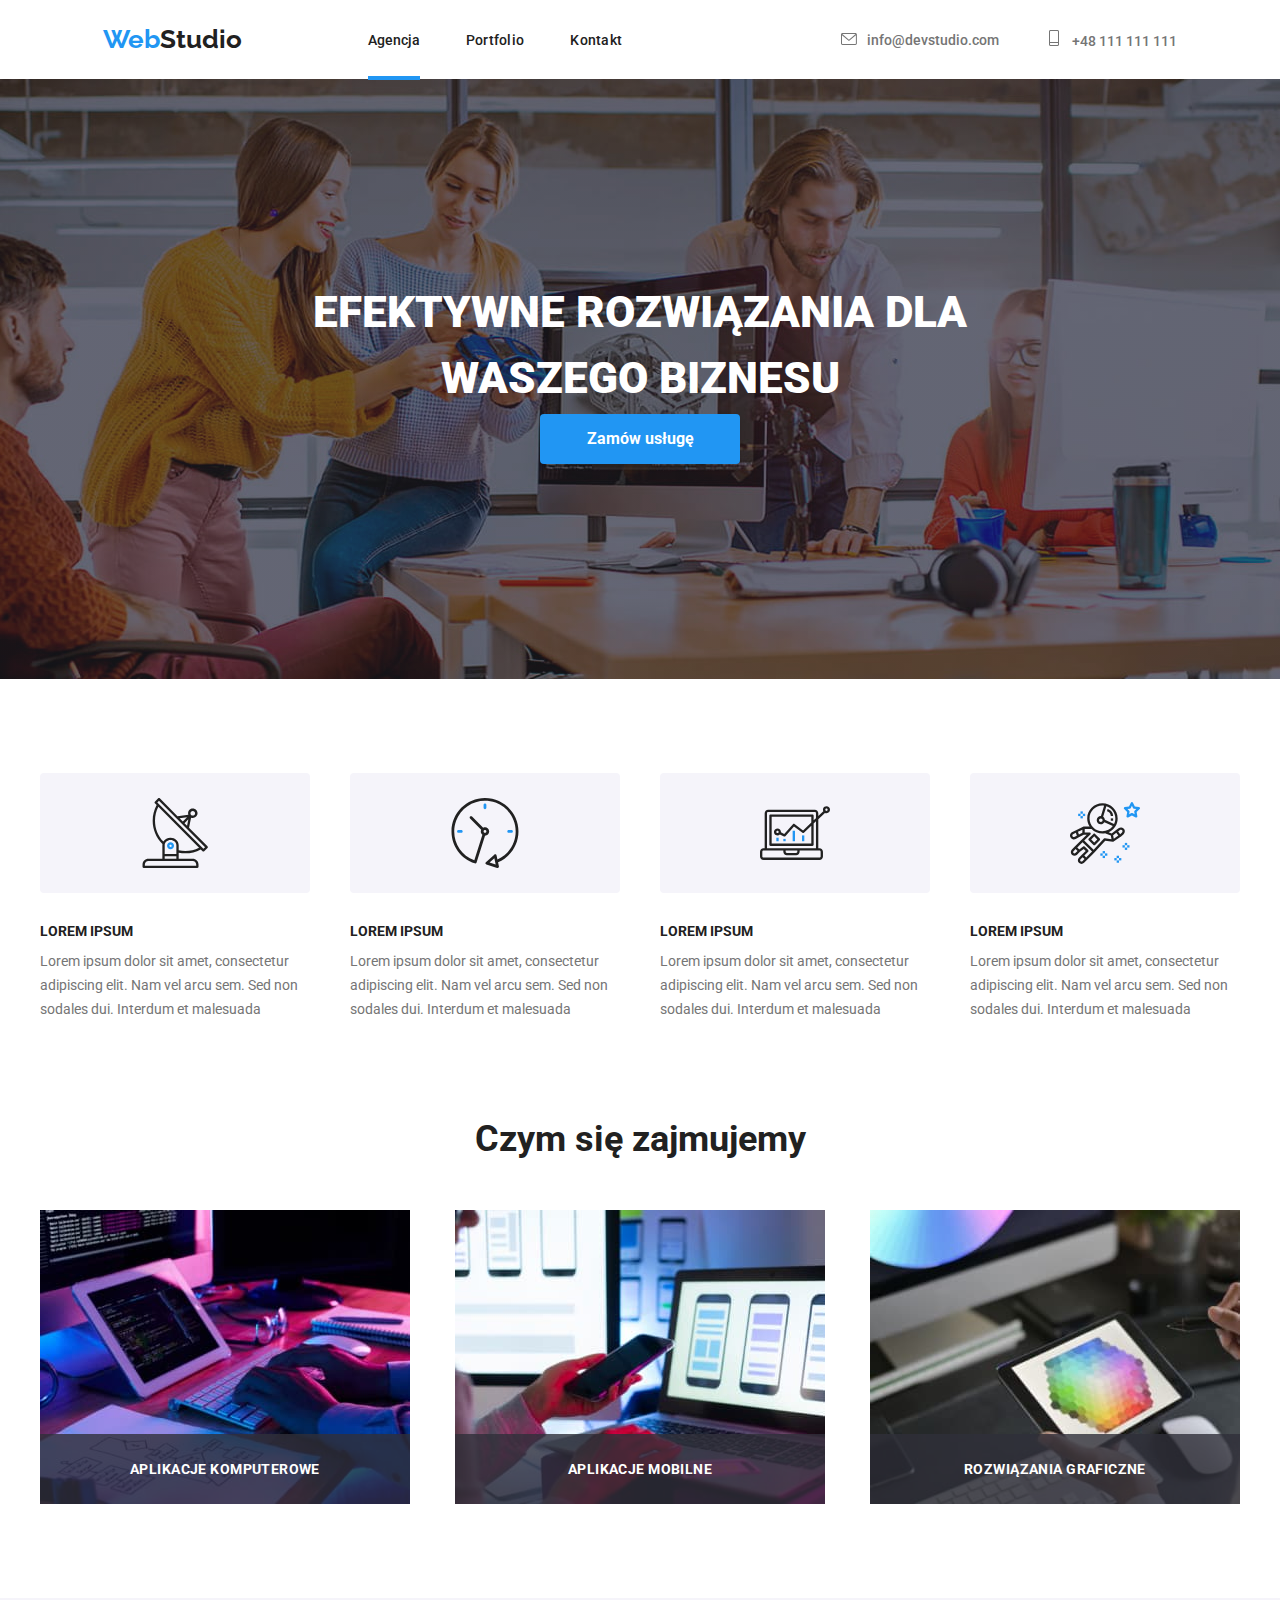
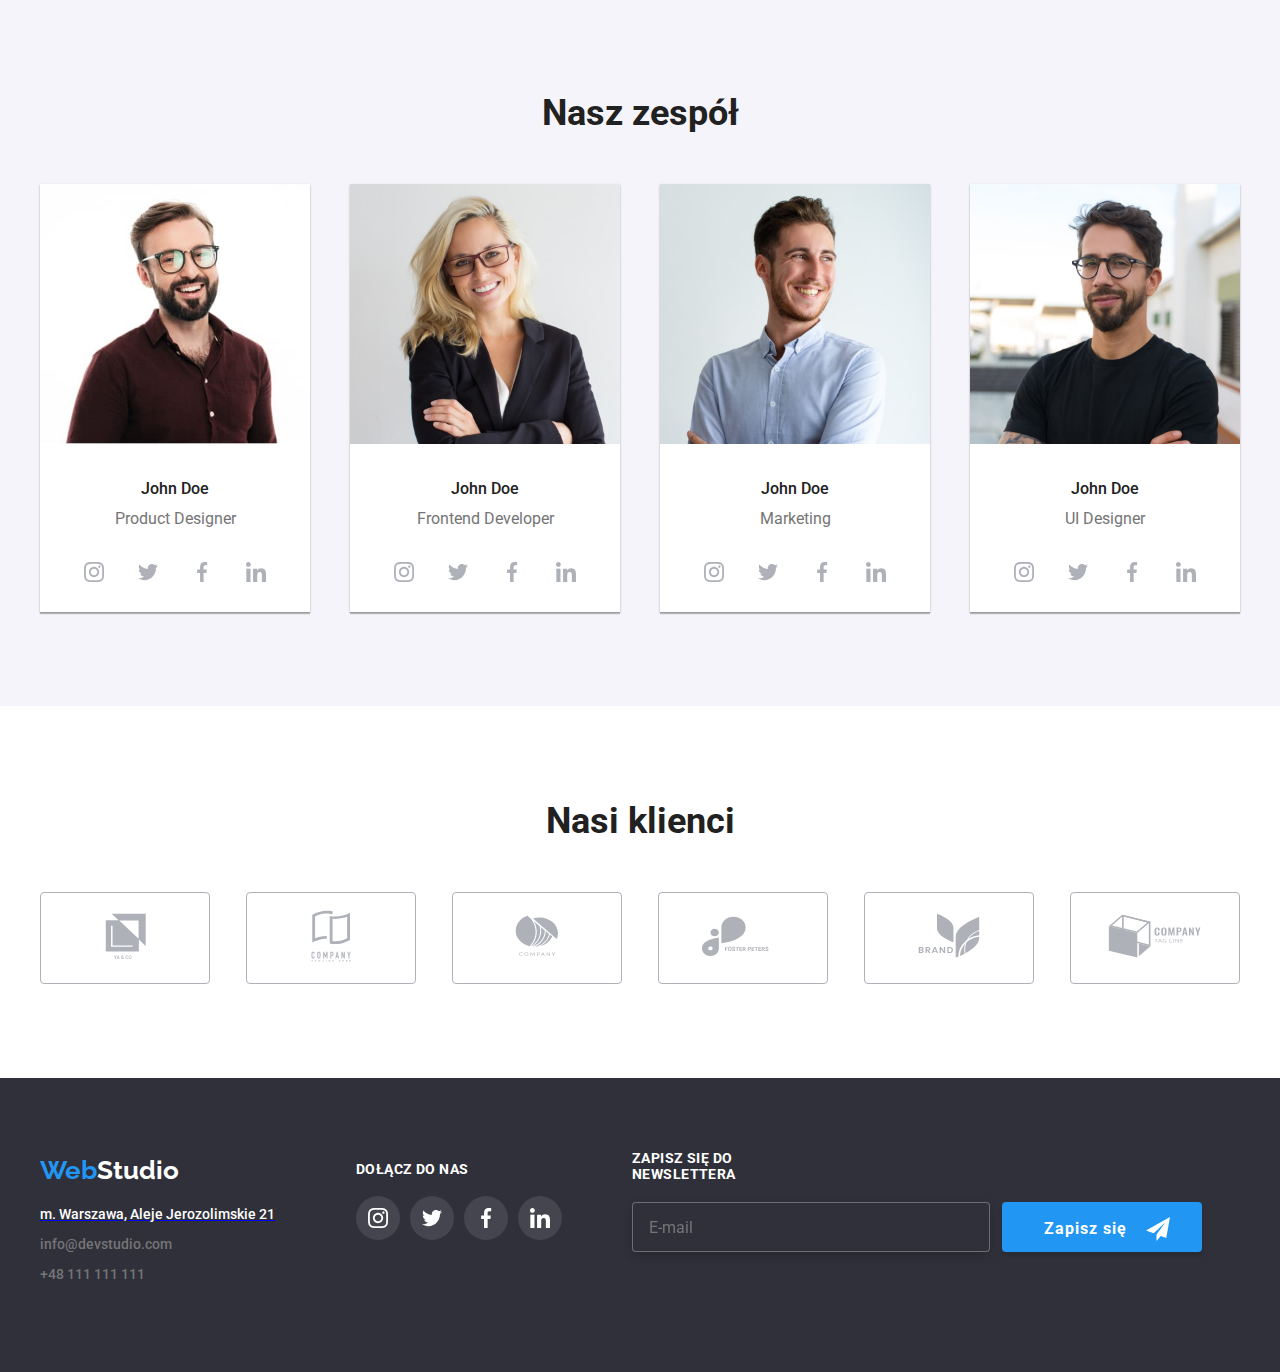
==== commit a5cfd919: "bem" ====
--- a/index.html
+++ b/index.html
@@ -16,10 +16,10 @@
   <body>
     <header class="header">
       <div class="container">
-        <a class="logo" href="https://ppacuk.github.io/web-studio/"
-          ><span class="highlight">Web</span>Studio</a
+        <a class="logo logo--dark-theme" href="https://ppacuk.github.io/web-studio/">
+          <span class="logo__accent-text">Web</span>Studio</a
         >
-        <nav class="navigationmenu__">
+        <nav class="navigation">
           <ul class="menu">
             <li class="menu__item">
               <a class="menu__link active" href="./index.html">Agencja</a>
@@ -35,13 +35,14 @@
         <ul class="contact">
           <li class="contact__adress">
             <a class="contact__link" href="mailto:info@devstudio.com">
-              <svg class="mail-icon" width="16px" height="12px">
-                <use href="image/icons.svg#icon-envelope"></use>
-              </svg>info@devstudio.com</a>
+              <svg class="contact__icon mail-icon" width="16px" height="12px">
+                <use href="image/icons.svg#icon-envelope"></use></svg
+              >info@devstudio.com</a
+            >
           </li>
           <li class="contact__adress">
             <a class="contact__link" href="tel:+48111111111">
-              <svg class="phone-icon" width="10px" height="16px">
+              <svg class="contact__icon" width="10px" height="16px">
                 <use href="image/icons.svg#icon-phone"></use>
               </svg>
               +48 111 111 111</a
@@ -51,57 +52,57 @@
       </div>
     </header>
     <main>
-      <section class="title">
-        <h1 class="titlecontainer" id="title">efektywne rozwiązania dla waszego biznesu</h1>
-        <button id="orderbutton" type="button" data-modal-open>Zamów usługę</button>
+      <section class="main">
+        <h1 class="main__title">efektywne rozwiązania dla waszego biznesu</h1>
+        <button class="main__btn" type="button" data-modal-open>Zamów usługę</button>
       </section>
       <section>
         <div class="container">
           <ul class="features">
-            <li>
-              <div class="container-asset">
-                <svg class="asset">
+            <li class="features__item">
+              <div class="container__features">
+                <svg class="features__icon">
                   <use href="image/icons.svg#icon-antenna"></use>
                 </svg>
               </div>
-              <h3 class="headclass">lorem ipsum</h3>
-              <p class="description">
+              <h3 class="features__title">lorem ipsum</h3>
+              <p class="features__description">
                 Lorem ipsum dolor sit amet, consectetur adipiscing elit. Nam vel arcu sem. Sed non
                 sodales dui. Interdum et malesuada
               </p>
             </li>
-            <li>
-              <div class="container-asset">
-                <svg class="asset">
+            <li class="features__item">
+              <div class="container__features">
+                <svg class="features__icon">
                   <use href="image/icons.svg#icon-clock1"></use>
                 </svg>
               </div>
-              <h3 class="headclass">lorem ipsum</h3>
-              <p class="description">
+              <h3 class="features__title">lorem ipsum</h3>
+              <p class="features__description">
                 Lorem ipsum dolor sit amet, consectetur adipiscing elit. Nam vel arcu sem. Sed non
                 sodales dui. Interdum et malesuada
               </p>
             </li>
-            <li>
-              <div class="container-asset">
-                <svg class="asset">
+            <li class="features__item">
+              <div class="container__features">
+                <svg class="features__icon">
                   <use href="image/icons.svg#icon-diagram1"></use>
                 </svg>
               </div>
-              <h3 class="headclass">lorem ipsum</h3>
-              <p class="description">
+              <h3 class="features__title">lorem ipsum</h3>
+              <p class="features__description">
                 Lorem ipsum dolor sit amet, consectetur adipiscing elit. Nam vel arcu sem. Sed non
                 sodales dui. Interdum et malesuada
               </p>
             </li>
-            <li>
-              <div class="container-asset">
-                <svg class="asset">
+            <li class="features__item">
+              <div class="container__features">
+                <svg class="features__icon">
                   <use href="image/icons.svg#icon-astronaut1"></use>
                 </svg>
               </div>
-              <h3 class="headclass">lorem ipsum</h3>
-              <p class="description">
+              <h3 class="features__title">lorem ipsum</h3>
+              <p class="features__description">
                 Lorem ipsum dolor sit amet, consectetur adipiscing elit. Nam vel arcu sem. Sed non
                 sodales dui. Interdum et malesuada
               </p>
@@ -109,236 +110,244 @@
           </ul>
         </div>
       </section>
-      <section>
+      <section class="portfolio">
         <div class="container">
-          <h2 class="midhead">Czym się zajmujemy</h2>
-          <ul class="portfolio">
-            <li class="portfolio-item">
+          <h2 class="portfolio__title">Czym się zajmujemy</h2>
+          <ul class="portfolio__list">
+            <li class="portfolio__item">
               <img src="./image/box1c.jpg" alt="Człowiek piszący kod" width="370" height="294" />
-              <div class="descriptionbox">aplikacje komputerowe</div>
-            </li>
-            <li class="portfolio-item">
+              <div class="portfolio__description-box">aplikacje komputerowe</div>
+            </li>
+            <li class="portfolio__item">
               <img
                 src="./image/box2c.jpg"
                 alt="Człowiek z telefonem i komputerem"
                 width="370"
                 height="294"
               />
-              <div class="descriptionbox">aplikacje mobilne</div>
-            </li>
-            <li class="portfolio-item">
+              <div class="portfolio__description-box">aplikacje mobilne</div>
+            </li>
+            <li class="portfolio__item">
               <img src="./image/box3c.jpg" alt="Człowiek z tabletem" />
-              <div class="descriptionbox">rozwiązania graficzne</div>
+              <div class="portfolio__description-box">rozwiązania graficzne</div>
             </li>
           </ul>
         </div>
       </section>
-      <section class="back">
+      <section class="crew">
         <div class="container">
-          <h2 class="midhead" id="team">Nasz zespół</h2>
-          <ul class="crew">
-            <li class="crew-item">
-              <figure class="card">
+          <h2 class="crew__title">Nasz zespół</h2>
+          <ul class="crew__list">
+            <li class="crew__item">
+              <figure class="crew__card">
                 <img src="./image/johndoe1c.jpg" alt="John-Doe-1-c.jpg" width="270" height="260" />
                 <figcaption>
-                  <h3 class="name">John Doe</h3>
-                  <div class="job">Product Designer</div>
-                  <ul class="social-list">
-                    <li class="social-list-item">
-                      <a class="social-list-link" href="#">
-                        <svg class="social-icon">
-                          <use href="./image/icons.svg#icon-instagram-2"></use>
-                        </svg>
-                      </a>
-                    </li>
-                    <li class="social-list-item">
-                      <a class="social-list-link" href="#">
-                        <svg class="social-icon">
-                          <use href="./image/icons.svg#icon-twitter-1"></use>
-                        </svg>
-                      </a>
-                    </li>
-                    <li class="social-list-item">
-                      <a class="social-list-link" href="#">
-                        <svg class="social-icon">
-                          <use href="./image/icons.svg#icon-facebook1"></use>
-                        </svg>
-                      </a>
-                    </li>
-                    <li class="social-list-item">
-                      <a class="social-list-link" href="#">
-                        <svg class="social-icon">
-                          <use href="./image/icons.svg#icon-linkedin1"></use>
-                        </svg>
-                      </a>
-                    </li>
-                  </ul>
+                  <h3 class="crew__name">John Doe</h3>
+                  <div class="crew__job">Product Designer</div>
+                  <div class="social">
+                    <ul class="social__list">
+                      <li class="social__item">
+                        <a class="social__link" href="#">
+                          <svg class="social__icon">
+                            <use href="./image/icons.svg#icon-instagram-2"></use>
+                          </svg>
+                        </a>
+                      </li>
+                      <li class="social__item">
+                        <a class="social__link" href="#">
+                          <svg class="social__icon">
+                            <use href="./image/icons.svg#icon-twitter-1"></use>
+                          </svg>
+                        </a>
+                      </li>
+                      <li class="social__item">
+                        <a class="social__link" href="#">
+                          <svg class="social__icon">
+                            <use href="./image/icons.svg#icon-facebook1"></use>
+                          </svg>
+                        </a>
+                      </li>
+                      <li class="social__item">
+                        <a class="social__link" href="#">
+                          <svg class="social__icon">
+                            <use href="./image/icons.svg#icon-linkedin1"></use>
+                          </svg>
+                        </a>
+                      </li>
+                    </ul>
+                  </div>
                 </figcaption>
               </figure>
             </li>
-            <li class="crew-item">
-              <figure class="card">
+            <li class="crew__item">
+              <figure class="crew__card">
                 <img src="./image/johndoe2c.jpg" alt="John-Doe-2-c.jpg" width="270" height="260" />
                 <figcaption>
-                  <h3 class="name">John Doe</h3>
-                  <div class="job">Frontend Developer</div>
-                  <ul class="social-list">
-                    <li class="social-list-item">
-                      <a class="social-list-link" href="#">
-                        <svg class="social-icon">
-                          <use href="./image/icons.svg#icon-instagram-2"></use>
-                        </svg>
-                      </a>
-                    </li>
-                    <li class="social-list-item">
-                      <a class="social-list-link" href="#">
-                        <svg class="social-icon">
-                          <use href="./image/icons.svg#icon-twitter-1"></use>
-                        </svg>
-                      </a>
-                    </li>
-                    <li class="social-list-item">
-                      <a class="social-list-link" href="#">
-                        <svg class="social-icon">
-                          <use href="./image/icons.svg#icon-facebook1"></use>
-                        </svg>
-                      </a>
-                    </li>
-                    <li class="social-list-item">
-                      <a class="social-list-link" href="#">
-                        <svg class="social-icon">
-                          <use href="./image/icons.svg#icon-linkedin1"></use>
-                        </svg>
-                      </a>
-                    </li>
-                  </ul>
+                  <h3 class="crew__name">John Doe</h3>
+                  <div class="crew__job">Frontend Developer</div>
+                  <div class="social">
+                    <ul class="social__list">
+                      <li class="social__item">
+                        <a class="social__link" href="#">
+                          <svg class="social__icon">
+                            <use href="./image/icons.svg#icon-instagram-2"></use>
+                          </svg>
+                        </a>
+                      </li>
+                      <li class="social__item">
+                        <a class="social__link" href="#">
+                          <svg class="social__icon">
+                            <use href="./image/icons.svg#icon-twitter-1"></use>
+                          </svg>
+                        </a>
+                      </li>
+                      <li class="social__item">
+                        <a class="social__link" href="#">
+                          <svg class="social__icon">
+                            <use href="./image/icons.svg#icon-facebook1"></use>
+                          </svg>
+                        </a>
+                      </li>
+                      <li class="social__item">
+                        <a class="social__link" href="#">
+                          <svg class="social__icon">
+                            <use href="./image/icons.svg#icon-linkedin1"></use>
+                          </svg>
+                        </a>
+                      </li>
+                    </ul>
+                  </div>
                 </figcaption>
               </figure>
             </li>
-            <li class="crew-item">
-              <figure class="card">
+            <li class="crew__item">
+              <figure class="crew__card">
                 <img src="./image/johndoe3c.jpg" alt="John-Doe-3-c.jpg" width="270" height="260" />
                 <figcaption>
-                  <h3 class="name">John Doe</h3>
-                  <div class="job">Marketing</div>
-                  <ul class="social-list">
-                    <li class="social-list-item">
-                      <a class="social-list-link" href="#">
-                        <svg class="social-icon">
-                          <use href="./image/icons.svg#icon-instagram-2"></use>
-                        </svg>
-                      </a>
-                    </li>
-                    <li class="social-list-item">
-                      <a class="social-list-link" href="#">
-                        <svg class="social-icon">
-                          <use href="./image/icons.svg#icon-twitter-1"></use>
-                        </svg>
-                      </a>
-                    </li>
-                    <li class="social-list-item">
-                      <a class="social-list-link" href="#">
-                        <svg class="social-icon">
-                          <use href="./image/icons.svg#icon-facebook1"></use>
-                        </svg>
-                      </a>
-                    </li>
-                    <li class="social-list-item">
-                      <a class="social-list-link" href="#">
-                        <svg class="social-icon">
-                          <use href="./image/icons.svg#icon-linkedin1"></use>
-                        </svg>
-                      </a>
-                    </li>
-                  </ul>
+                  <h3 class="crew__name">John Doe</h3>
+                  <div class="crew__job">Marketing</div>
+                  <div class="social">
+                    <ul class="social__list">
+                      <li class="social__item">
+                        <a class="social__link" href="#">
+                          <svg class="social__icon">
+                            <use href="./image/icons.svg#icon-instagram-2"></use>
+                          </svg>
+                        </a>
+                      </li>
+                      <li class="social__item">
+                        <a class="social__link" href="#">
+                          <svg class="social__icon">
+                            <use href="./image/icons.svg#icon-twitter-1"></use>
+                          </svg>
+                        </a>
+                      </li>
+                      <li class="social__item">
+                        <a class="social__link" href="#">
+                          <svg class="social__icon">
+                            <use href="./image/icons.svg#icon-facebook1"></use>
+                          </svg>
+                        </a>
+                      </li>
+                      <li class="social__item">
+                        <a class="social__link" href="#">
+                          <svg class="social__icon">
+                            <use href="./image/icons.svg#icon-linkedin1"></use>
+                          </svg>
+                        </a>
+                      </li>
+                    </ul>
+                  </div>
                 </figcaption>
               </figure>
             </li>
-            <li class="crew-item">
-              <figure class="card">
+            <li class="crew__item">
+              <figure class="crew__card">
                 <img src="./image/johndoe4c.jpg" alt="John-Doe-4-c.jpg" width="270" height="260" />
                 <figcaption>
-                  <h3 class="name">John Doe</h3>
-                  <div class="job">UI Designer</div>
-                  <ul class="social-list">
-                    <li class="social-list-item">
-                      <a class="social-list-link" href="#">
-                        <svg class="social-icon">
-                          <use href="./image/icons.svg#icon-instagram-2"></use>
-                        </svg>
-                      </a>
-                    </li>
-                    <li class="social-list-item">
-                      <a class="social-list-link" href="#">
-                        <svg class="social-icon">
-                          <use href="./image/icons.svg#icon-twitter-1"></use>
-                        </svg>
-                      </a>
-                    </li>
-                    <li class="social-list-item">
-                      <a class="social-list-link" href="#">
-                        <svg class="social-icon">
-                          <use href="./image/icons.svg#icon-facebook1"></use>
-                        </svg>
-                      </a>
-                    </li>
-                    <li class="social-list-item">
-                      <a class="social-list-link" href="#">
-                        <svg class="social-icon">
-                          <use href="./image/icons.svg#icon-linkedin1"></use>
-                        </svg>
-                      </a>
-                    </li>
-                  </ul>
+                  <h3 class="crew__name">John Doe</h3>
+                  <div class="crew__job">UI Designer</div>
+                  <div class="social">
+                    <ul class="social__list">
+                      <li class="social__item">
+                        <a class="social__link" href="#">
+                          <svg class="social__icon">
+                            <use href="./image/icons.svg#icon-instagram-2"></use>
+                          </svg>
+                        </a>
+                      </li>
+                      <li class="social__item">
+                        <a class="social__link" href="#">
+                          <svg class="social__icon">
+                            <use href="./image/icons.svg#icon-twitter-1"></use>
+                          </svg>
+                        </a>
+                      </li>
+                      <li class="social__item">
+                        <a class="social__link" href="#">
+                          <svg class="social__icon">
+                            <use href="./image/icons.svg#icon-facebook1"></use>
+                          </svg>
+                        </a>
+                      </li>
+                      <li class="social__item">
+                        <a class="social__link" href="#">
+                          <svg class="social__icon">
+                            <use href="./image/icons.svg#icon-linkedin1"></use>
+                          </svg>
+                        </a>
+                      </li>
+                    </ul>
+                  </div>
                 </figcaption>
               </figure>
             </li>
           </ul>
         </div>
       </section>
-      <section>
+      <section class="customers">
         <div class="container">
-          <h2 class="midhead" id="customerstitle">Nasi klienci</h2>
-          <ul class="customers-list">
-            <li class="customers-list-item">
-              <a class="customers-list-link" href="#">
-                <svg class="customers-icon" width="41px" height="46.7px">
-                  <use class="customers-list-svg" href="image/icons.svg#icon-clients1"></use>
-                </svg>
-              </a>
-            </li>
-            <li class="customers-list-item">
-              <a class="customers-list-link" href="#">
-                <svg class="customers-icon" width="40px" height="52px">
-                  <use class="customers-list-svg" href="image/icons.svg#icon-clients2"></use>
-                </svg>
-              </a>
-            </li>
-            <li class="customers-list-item">
-              <a class="customers-list-link" href="#">
-                <svg class="customers-icon" width="43.46px" height="41.18px">
-                  <use class="customers-list-svg" href="image/icons.svg#icon-clients3"></use>
-                </svg>
-              </a>
-            </li>
-            <li class="customers-list-item">
-              <a class="customers-list-link" href="#">
-                <svg class="customers-icon" width="84.44px" height="40.62px">
-                  <use class="customers-list-svg" href="image/icons.svg#icon-clients4"></use>
-                </svg>
-              </a>
-            </li>
-            <li class="customers-list-item">
-              <a class="customers-list-link" href="#">
-                <svg class="customers-icon" width="62.54px" height="45.43px">
-                  <use class="customers-list-svg" href="image/icons.svg#icon-clients5"></use>
-                </svg>
-              </a>
-            </li>
-            <li class="customers-list-item">
-              <a class="customers-list-link" href="#">
-                <svg class="customers-icon" width="93.73px" height="43.93px">
-                  <use class="customers-list-svg" href="image/icons.svg#icon-clients6"></use>
+          <h2 class="customers__title">Nasi klienci</h2>
+          <ul class="customers__list">
+            <li class="customers__item">
+              <a class="customers__link" href="#">
+                <svg class="customers__icon" width="41px" height="46.7px">
+                  <use class="customers__path" href="image/icons.svg#icon-clients1"></use>
+                </svg>
+              </a>
+            </li>
+            <li class="customers__item">
+              <a class="customers__link" href="#">
+                <svg class="customers__icon" width="40px" height="52px">
+                  <use class="customers__path" href="image/icons.svg#icon-clients2"></use>
+                </svg>
+              </a>
+            </li>
+            <li class="customers__item">
+              <a class="customers__link" href="#">
+                <svg class="customers__icon" width="43.46px" height="41.18px">
+                  <use class="customers__path" href="image/icons.svg#icon-clients3"></use>
+                </svg>
+              </a>
+            </li>
+            <li class="customers__item">
+              <a class="customers__link" href="#">
+                <svg class="customers__icon" width="84.44px" height="40.62px">
+                  <use class="customers__path" href="image/icons.svg#icon-clients4"></use>
+                </svg>
+              </a>
+            </li>
+            <li class="customers__item">
+              <a class="customers__link" href="#">
+                <svg class="customers__icon" width="62.54px" height="45.43px">
+                  <use class="customers__path" href="image/icons.svg#icon-clients5"></use>
+                </svg>
+              </a>
+            </li>
+            <li class="customers__item">
+              <a class="customers__link" href="#">
+                <svg class="customers__icon" width="93.73px" height="43.93px">
+                  <use class="customers__path" href="image/icons.svg#icon-clients6"></use>
                 </svg>
               </a>
             </li>
@@ -346,127 +355,130 @@
         </div>
       </section>
     </main>
-    <footer class="bottom">
+    <footer class="footer">
       <div class="containerflex">
         <div class="container-contact">
-          <a class="banner-dark" href="https://ppacuk.github.io/web-studio/"
-            ><span class="highlight">Web</span><span class="highlightbanner">Studio</span></a
+          <a class="logo logo--light-theme" href="https://ppacuk.github.io/web-studio/"
+            ><span class="logo__accent-text">Web</span>Studio</a
           >
-          <address class="contact-adress">
+          <address class="contact__maps">
             <a
-              class="link"
               href="https://www.google.pl/maps/place/al.+Jerozolimskie+21,+00-508+Warszawa/@52.2305286,21.013843,17z/data=!3m1!4b1!4m5!3m4!1s0x471eccf3e52bee23:0xc5163bc7ec8d4437!8m2!3d52.2305286!4d21.0160317"
-              ><span class="highlightbottom"> m. Warszawa, Aleje Jerozolimskie 21</span></a
+              ><span class="contact__maps contact__maps--highlight">
+                m. Warszawa, Aleje Jerozolimskie 21</span
+              ></a
             >
-
-            <p><a class="adress" href="mailto:info@devstudio.com">info@devstudio.com</a></p>
-            <p><a class="adress" href="tel:+48111111111">+48 111 111 111</a></p>
+            <p><a class="contact__link" href="mailto:info@devstudio.com">info@devstudio.com</a></p>
+            <p><a class="contact__link" href="tel:+48111111111">+48 111 111 111</a></p>
           </address>
         </div>
-        <div class="container-social">
-          <h3 class="join">dołącz do nas</h3>
-          <ul class="social-list-dark">
-            <li class="social-list-item-dark">
-              <a class="social-list-link-dark" href="#">
-                <svg class="social-icon-dark">
-                  <use href="./image/icons.svg#icon-instagram-2"></use>
-                </svg>
-              </a>
-            </li>
-            <li class="social-list-item-dark">
-              <a class="social-list-link-dark" href="#">
-                <svg class="social-icon-dark">
-                  <use href="./image/icons.svg#icon-twitter-1"></use>
-                </svg>
-              </a>
-            </li>
-            <li class="social-list-item-dark">
-              <a class="social-list-link-dark" href="#">
-                <svg class="social-icon-dark">
-                  <use href="./image/icons.svg#icon-facebook1"></use>
-                </svg>
-              </a>
-            </li>
-            <li class="social-list-item-dark">
-              <a class="social-list-link-dark" href="#">
-                <svg class="social-icon-dark">
-                  <use href="./image/icons.svg#icon-linkedin1"></use>
-                </svg>
-              </a>
-            </li>
-          </ul>
-        </div>
+        <section class="social">
+          <div class="container-social">
+            <h3 class="social__title">dołącz do nas</h3>
+            <ul class="social__list">
+              <li class="social__item">
+                <a class="social__link social__link--dark" href="#">
+                  <svg class="social__icon social__icon--dark">
+                    <use href="./image/icons.svg#icon-instagram-2"></use>
+                  </svg>
+                </a>
+              </li>
+              <li class="social__item">
+                <a class="social__link social__link--dark" href="#">
+                  <svg class="social__icon social__icon--dark">
+                    <use href="./image/icons.svg#icon-twitter-1"></use>
+                  </svg>
+                </a>
+              </li>
+              <li class="social__item">
+                <a class="social__link social__link--dark" href="#">
+                  <svg class="social__icon social__icon--dark">
+                    <use href="./image/icons.svg#icon-facebook1"></use>
+                  </svg>
+                </a>
+              </li>
+              <li class="social__item">
+                <a class="social__link social__link--dark" href="#">
+                  <svg class="social__icon social__icon--dark">
+                    <use href="./image/icons.svg#icon-linkedin1"></use>
+                  </svg>
+                </a>
+              </li>
+            </ul>
+          </div>
+        </section>
         <div class="newsletter">
           <h3 class="newsletter__name">Zapisz się do newslettera</h3>
-        
           <div class="signup">
             <form class="signup__form">
               <label class="signup__email">
                 <input class="signup__input" type="email" name="email" placeholder="E-mail" />
               </label>
               <button class="signup__btn" type="submit">
-              Zapisz się
+                Zapisz się
                 <svg class="signup__icon">
                   <use href="./image/icons.svg#icon-send"></use>
                 </svg>
               </button>
-          </form>
+            </form>
           </div>
         </div>
       </div>
     </footer>
     <!-- /*========================== modal ==========================*/ -->
     <div class="backdrop is-hidden" data-modal>
-      <div class="modal-animate">
-        <div class="modal">
-          <span class="modal__head">Zostaw swoje dane w formularzu poniżej</span>
-          <form class="form" autocomplete="on" novalidate>
-            <label class="form-label"
-              ><span class="label-text">Imie</span>
-              <svg class="name-icon-modal">
-                <use class="name-link" href="./image/icons.svg#icon-modal-person"></use>
-              </svg>
-              <input type="text" name="name" class="modal-input" required/>
-            </label>
-            <label class="form-label"
-              ><span class="label-text">Telefon</span>
-              <svg class="phone-icon-modal">
-                <use class="name-link" href="./image/icons.svg#icon-modal-phone"></use>
-              </svg>
-              <input type="tel" name="phone" class="modal-input" required/>
-            </label>
-            <label class="form-label"
-              ><span class="label-text">Email</span>
-              <svg class="email-icon-modal">
-                <use class="name-link" href="./image/icons.svg#icon-modal-mail"></use>
-              </svg>
-              <input type="email" name="email" class="modal-input" required/>
-            </label>
-            <label class="form-label">
-              <span class="label-text">Komentarz</span>
-              <textarea name="comment" class="comment-input" rows="4" placeholder="Wprowadź tekst">
-              </textarea>
-            </label>
+      <div class="modal">
+        <span class="modal__head">Zostaw swoje dane w formularzu poniżej</span>
+        <form class="modal__form">
+          <label class="modal__label"
+            ><span class="modal__text">Imie</span>
+            <svg class="modal__icon">
+              <use class="modal__link" href="./image/icons.svg#icon-modal-person"></use>
+            </svg>
+            <input type="text" name="name" class="modal__input" required />
+          </label>
+          <label class="modal__label"
+            ><span class="modal__text">Telefon</span>
+            <svg class="modal__icon">
+              <use class="modal__link" href="./image/icons.svg#icon-modal-phone"></use>
+            </svg>
+            <input type="tel" name="phone" class="modal__input" required />
+          </label>
+          <label class="modal__label"
+            ><span class="modal__text">Email</span>
+            <svg class="modal__icon">
+              <use class="modal__link" href="./image/icons.svg#icon-modal-mail"></use>
+            </svg>
+            <input type="email" name="email" class="modal__input" required />
+          </label>
+          <label class="modal__label">
+            <span class="modal__text">Komentarz</span>
+            <textarea name="comment" class="modal__textarea" rows="4" placeholder="Wprowadź tekst">
+            </textarea>
+          </label>
+          <div class="policy">
             <input
-              class="modal-form-policy visually-hidden"
-              id="user-policy"
+              class="policy__checkbox visually-hidden"
+              id="policy__user"
               type="checkbox"
               name="policy"
+              required
             />
-            <label for="user-policy" class="modal-form-policy-text">
-              <span class="statement"
-                >Oświadczam iż akceptuję <a href="#" class="statute">Regulamin</a> i
-                <a href="#" class="statute">Politykę Prywatności.</a>
+            <label for="policy__user" class="policy__text">
+              <span class="policy__statement"
+                >Oświadczam iż akceptuję <a href="#" class="policy__statute">Regulamin</a> i
+                <a href="#" class="policy__statute">Politykę Prywatności.</a>
               </span>
             </label>
-              <button class="submit-btn" type="submit"/>Wyślij</button>
-          </form>
-          <svg class="close-btn" data-modal-close>
-            <use href="./image/icons.svg#icon-close"></use>
-          </svg>
-        </div>
+          </div>
+          <button class="submit-btn" type="submit">Wyślij</button>
+        </form>
+        <svg class="close-btn" data-modal-close>
+          <use href="./image/icons.svg#icon-close"></use>
+        </svg>
       </div>
     </div>
+
     <script src="./js/modal.js"></script>
   </body>
 </html>
--- a/css/styles.css
+++ b/css/styles.css
@@ -28,16 +28,21 @@
   display: block;
 }
 /*========================== header ==========================*/
-
-.contact {
+.header .container {
+  display: flex;
+  justify-content: space-around;
+}
+.header {
   font-family: 'Roboto';
   font-style: normal;
   font-weight: 500;
   font-size: 14px;
   line-height: 1.14285714;
-  border: 1px solid rgba(236, 236, 236, 1);
-}
-.contact-adress {
+
+  margin-top: 24px;
+  margin-bottom: 24px;
+}
+.contact__maps {
   font-family: 'Roboto';
   font-style: normal;
   font-weight: 500;
@@ -45,64 +50,55 @@
   line-height: 1.14285714;
   margin-top: 20px;
 }
-.banner {
+.logo {
   font-family: 'Raleway';
   font-style: normal;
   font-weight: 700;
   font-size: 26px;
   line-height: 1.19230769;
   text-decoration: none;
-  color: #212121;
-  padding-top: 24px;
-}
-.banner-dark {
-  font-family: 'Raleway';
-  font-style: normal;
-  font-weight: 700;
-  font-size: 26px;
-  line-height: 1.19230769;
-  text-decoration: none;
-  color: #212121;
 }
 .active::after {
   content: '';
   display: block;
-  border-bottom: 2px solid;
+  border-bottom: 4px solid;
   position: relative;
-  top: 33px;
+  margin-top: -4px;
+  top: 32px;
   color: #2196f3;
 }
 /*========================== main ==========================*/
 
-.titlecontainer {
+.main__title {
   width: 654px;
   height: 120px;
   margin: auto;
   margin-bottom: 15px;
   padding-top: 200px;
-}
-.title {
+  font-family: 'Roboto';
+  font-style: normal;
+  font-weight: 900;
+  font-size: 44px;
+  line-height: 1.5;
+  color: #ffffff;
+  text-align: center;
+  text-transform: uppercase;
+}
+.navigation {
+  display: flex;
+}
+.main {
   background-image: linear-gradient(rgba(47, 48, 58, 0.4), rgba(47, 48, 58, 0.4)),
     url(../image/imgbgc.jpg);
   height: 600px;
   background-repeat: no-repeat;
   background-position: center;
 }
-#title {
-  font-family: 'Roboto';
-  font-style: normal;
-  font-weight: 900;
-  font-size: 44px;
-  line-height: 1.5;
-  color: #ffffff;
-  text-align: center;
-  text-transform: uppercase;
-}
-.asset {
+.features__icon {
   width: 70px;
   height: 70px;
 }
-.container-asset {
+.container__features {
   display: flex;
   justify-content: center;
   align-items: center;
@@ -112,7 +108,7 @@
   border-radius: 4px;
   margin-bottom: 30px;
 }
-.headclass {
+.features__title {
   font-family: 'Roboto';
   font-style: normal;
   font-weight: 700;
@@ -122,7 +118,7 @@
   width: 270px;
   height: 16px;
 }
-.description {
+.features__description {
   font-family: 'Roboto';
   font-style: normal;
   font-weight: 400;
@@ -139,18 +135,18 @@
   margin-top: 94px;
   justify-content: space-between;
 }
-.portfolio {
+.portfolio__list {
   display: flex;
   justify-content: space-between;
   margin-bottom: 94px;
 }
-.portfolio-item {
+.portfolio__item {
   width: 370px;
   height: 294px;
   box-sizing: border-box;
   position: static;
 }
-.descriptionbox {
+.portfolio__description-box {
   box-sizing: border-box;
   width: 370px;
   height: 70px;
@@ -171,7 +167,7 @@
   color: #ffffff;
   background-color: rgba(47, 48, 58, 0.8);
 }
-.midhead {
+.portfolio__title {
   font-family: 'Roboto';
   font-style: normal;
   font-weight: 700;
@@ -180,23 +176,26 @@
   text-align: center;
   margin-bottom: 50px;
 }
-#team {
-  padding-top: 94px;
-}
-#customerstitle {
+.customers__title {
+  font-family: 'Roboto';
+  font-style: normal;
+  font-weight: 700;
+  font-size: 36px;
+  line-height: 1.16666667;
+  text-align: center;
+  margin-bottom: 50px;
   margin-top: 94px;
-  margin-bottom: 50px;
-}
-.customers-icon {
+}
+.customers__icon {
   fill: #afb1b8;
   border: none;
 }
-.customers-list {
+.customers__list {
   display: flex;
   justify-content: space-between;
   align-items: center;
 }
-.customers-list-item {
+.customers__item {
   display: flex;
   justify-content: center;
   align-items: center;
@@ -208,47 +207,47 @@
   margin-bottom: 94px;
   transition: border 250ms cubic-bezier(0.4, 0, 0.2, 1);
 }
-.customers-list-item:hover,
-.customers-list-item:focus,
-.customers-list-item:hover use {
+.customers__item:hover,
+.customers__item:focus,
+.customers__item:hover use {
   cursor: pointer;
   border: 1px solid #2196f3;
   fill: #2196f3;
 }
-.customers-list-svg {
+.customers__path {
   transition: fill 250ms cubic-bezier(0.4, 0, 0.2, 1);
 }
-.customers-list-link {
+.customers__link {
   border: none;
 }
-.customers-icon:hover,
-.customers-icon:focus {
+.customers__icon:hover,
+.customers__icon:focus {
   fill: #2196f3;
 }
-.crew {
+.crew__list {
   display: flex;
   justify-content: space-between;
   align-items: center;
   margin-top: 50px;
 }
-.social-icon {
+.social__icon {
   width: 20px;
   height: 20px;
   fill: #afb1b8;
 }
-.social-list {
+.social__list {
   display: flex;
   align-items: center;
   justify-content: center;
   gap: 10px;
   width: 270px;
-  margin-top: 28px;
-}
-.social-list-item {
-  display: flex;
-  align-items: center;
-}
-.social-list-link {
+  margin-top: 16px;
+}
+.social__item {
+  display: flex;
+  align-items: center;
+}
+.social__link {
   display: flex;
   align-items: center;
   justify-content: center;
@@ -258,9 +257,10 @@
   border-radius: 50%;
   transition: background-color 250ms cubic-bezier(0.4, 0, 0.2, 1);
 }
-.social-list-link:hover,
-.social-list-link:focus,
-.social-list-link:hover use {
+
+.social__link:hover,
+.social__link:focus,
+.social__link:hover use {
   fill: rgba(255, 255, 255, 1);
   background-color: #2196f3;
 }
@@ -268,10 +268,20 @@
 .social-icon:focus {
   fill: rgba(255, 255, 255, 1);
 }
-.back {
+.crew {
   background-color: #f5f4fa;
 }
-.name {
+.crew__title {
+  font-family: 'Roboto';
+  font-style: normal;
+  font-weight: 700;
+  font-size: 36px;
+  line-height: 1.16666667;
+  text-align: center;
+  margin-bottom: 50px;
+  padding-top: 94px;
+}
+.crew__name {
   font-family: 'Roboto';
   font-style: normal;
   font-weight: 500;
@@ -280,7 +290,7 @@
   background-color: #ffffff;
   margin-top: 30px;
 }
-.job {
+.crew__job {
   font-family: 'Roboto';
   font-style: normal;
   font-size: 16px;
@@ -288,7 +298,7 @@
   color: #757575;
   background-color: #ffffff;
 }
-.card {
+.crew__card {
   width: 270px;
   height: 428px;
   background-color: #ffffff;
@@ -298,11 +308,11 @@
   box-shadow: 0px 1px 3px rgba(0, 0, 0, 0.12), 0px 1px 1px rgba(0, 0, 0, 0.14),
     0px 2px 1px rgba(0, 0, 0, 0.2);
 }
-.box {
+.example__box {
   position: relative;
   overflow: hidden;
 }
-.overlay {
+.example__overlay {
   position: absolute;
   top: 0;
   left: 0;
@@ -322,34 +332,37 @@
   width: 301px;
   height: 196px;
 }
-.box:hover,
-.example-img:hover .overlay {
+.example__box:hover,
+.example__img:hover .example__overlay {
   transform: translateY(0);
 }
 /*========================== footer ==========================*/
 
-.bottom {
+.footer {
   display: flex;
   background-color: #2f303a;
   padding-top: 60px;
   padding-bottom: 60px;
 }
-.highlightbottom {
+.contact__maps--highlight {
   color: #ffffff;
   transition: color 250ms cubic-bezier(0.4, 0, 0.2, 1);
 }
-.highlightbottom:visited {
-  color: #ffffff;
-}
-.highlightbottom:hover,
-.highlightbottom:focus {
+.contact__maps--highlight:hover,
+.contact__maps--highlight:focus {
   color: #2196f3;
 }
-.container .example {
+.contact__maps--highlight {
+  color: #ffffff;
+}
+.contact__maps--highlight:visited {
+  color: #ffffff;
+}
+.example__list {
   display: flex;
   flex-wrap: wrap;
   gap: 30px;
-  margin-top: 50px;
+
   justify-content: space-between;
 }
 .container-contact {
@@ -358,25 +371,20 @@
   width: 246px;
   height: 81px;
 }
-.example-img {
+.example__img {
   margin: 0px;
   border: 1px solid rgba(238, 238, 238, 1);
 }
-.example-img:hover,
-.example-img:hover figure .example-img {
+.example__img:hover,
+.example__img:hover figure .example__img {
   border: 1px solid #eeeeee;
   box-shadow: 0px 1px 1px rgba(0, 0, 0, 0.12), 0px 4px 4px rgba(0, 0, 0, 0.06),
     1px 4px 6px rgba(0, 0, 0, 0.16);
   cursor: pointer;
 }
-.example:last-child {
+.example {
   margin-bottom: 94px;
-}
-.social-list {
-  display: flex;
-  align-items: center;
-  flex-wrap: wrap;
-  gap: 10px;
+  margin-top: 50px;
 }
 .container-social {
   display: flex;
@@ -385,13 +393,13 @@
   height: 80px;
   padding-top: 12px;
 }
-.bottom > .containerflex {
+.footer > .containerflex {
   justify-content: flex-start;
   gap: 70px;
   align-items: center;
   padding-bottom: 60px;
 }
-.join {
+.social__title {
   font-family: 'Roboto';
   font-style: normal;
   font-weight: 700;
@@ -401,41 +409,17 @@
   text-transform: uppercase;
   color: #ffffff;
 }
-.social-icon-dark {
-  width: 20px;
-  height: 20px;
-  fill: #ffffff;
-}
-.social-list-dark {
-  display: flex;
-  gap: 10px;
-  width: 270px;
-  margin-top: 20px;
-}
-.social-list-link-dark {
-  display: flex;
-  align-items: center;
-  justify-content: center;
-  width: 44px;
-  height: 44px;
+
+.social__link--dark {
   background-color: rgba(255, 255, 255, 0.1);
-  border-radius: 50%;
-  transition: background-color 250ms cubic-bezier(0.4, 0, 0.2, 1);
-}
-.social-list-link-dark:hover,
-.social-list-link-dark:focus,
-.social-list-link-dark:hover use {
+}
+.social__icon--dark {
   fill: rgba(255, 255, 255, 1);
-  background-color: #2196f3;
-}
-.social-icon-dark:hover,
-.social-icon-dark:focus {
-  fill: rgba(255, 255, 255, 1);
 }
 .newsletter {
   display: flex;
   flex-wrap: wrap;
-  margin-left: 40px;
+  width: 570px;
 }
 .newsletter__name {
   font-family: 'Roboto';
@@ -447,14 +431,11 @@
   text-transform: uppercase;
   color: #ffffff;
   width: 207px;
-  height: 80px;
-  padding-top: 12px;
+  margin-top: 12px;
   position: relative;
-  left: -20px;
-}
-.signup__email {
-  position: absolute;
-  left: 700px;
+}
+.signup {
+  margin-top: 20px;
 }
 .signup__input {
   box-sizing: border-box;
@@ -471,7 +452,6 @@
   padding-left: 16px;
   background-color: #2f303a;
   outline: none;
-  margin-top: 25px;
   color: #eeeeee;
 }
 .signup__icon {
@@ -481,136 +461,22 @@
   top: 7px;
   left: 14px;
 }
+.signup__form {
+  display: flex;
+}
 /*========================== component ==========================*/
 .section {
   padding-top: 94px;
   padding-bottom: 94px;
 }
-.menuport {
+.menuport__list {
   display: flex;
   justify-content: center;
   flex-wrap: wrap;
   gap: 8px;
   margin-top: 94px;
 }
-.menuadress:first-child {
-  margin-left: 93px;
-}
-.menuadress:last-child {
-  margin-left: 50px;
-}
-.menu {
-  display: flex;
-  align-items: center;
-}
-.menuitem:not(:first-child) {
-  margin-left: 46px;
-  font-family: 'Roboto';
-  font-style: normal;
-  font-weight: 500;
-  font-size: 14px;
-  line-height: 16px;
-  letter-spacing: 0.02em;
-
-  color: #212121;
-}
-.menuitem {
-  padding-top: 32px;
-  padding-bottom: 32px;
-}
-.menuitem {
-  color: #2196f3;
-}
-.containerflex {
-  width: 1200px;
-  margin: 0 auto;
-  display: flex;
-  justify-content: space-between;
-}
-.container {
-  width: 1200px;
-  margin: 0 auto;
-}
-.highlight {
-  color: #2196f3;
-}
-.highlightbanner {
-  color: #ffffff;
-}
-.highlightbanner:visited {
-  color: #ffffff;
-}
-.projectex {
-  font-family: 'Roboto';
-  font-style: normal;
-  font-weight: 700;
-  font-size: 18px;
-  line-height: 2;
-  text-align: left;
-  margin-left: 24px;
-  margin-top: 20px;
-}
-.info {
-  font-family: 'Roboto';
-  font-style: normal;
-  font-size: 16px;
-  line-height: 1.875;
-  color: #757575;
-  text-align: left;
-  margin-left: 24px;
-}
-.highlightbottom {
-  color: #ffffff;
-}
-.highlightbottom:visited {
-  color: #ffffff;
-}
-.highlightbottom:hover,
-.highlightbottom:focus {
-  color: #2196f3;
-}
-.adress:visited {
-  color: #757575;
-}
-.adress:hover,
-.adress:hover svg,
-.adress:focus {
-  color: #2196f3;
-  fill: #2196f3;
-}
-.mail-icon {
-  margin-right: 10px;
-  fill: #757575;
-  transition: fill 250ms cubic-bezier(0.4, 0, 0.2, 1);
-}
-.phone-icon {
-  margin-right: 10px;
-  fill: #757575;
-  transition: fill 250ms cubic-bezier(0.4, 0, 0.2, 1);
-}
-.adress {
-  color: #757575;
-  text-decoration: none;
-  transition: color 250ms cubic-bezier(0.4, 0, 0.2, 1);
-}
-.link {
-  color: #212121;
-}
-.link:hover,
-.link:focus {
-  color: #2196f3;
-}
-.link {
-  text-decoration: none;
-  transition: color 250ms cubic-bezier(0.4, 0, 0.2, 1);
-}
-/*========================== buttons ==========================*/
-.button:hover,
-.button:focus {
-  background-color: #2196f3;
-  color: #ffffff;
-}
-.button {
+.menuport__btn {
   cursor: pointer;
   font-family: 'Roboto';
   font-style: normal;
@@ -620,18 +486,138 @@
   border: 0px;
   background-color: rgba(245, 244, 250, 1);
   transition: background-color 250ms cubic-bezier(0.4, 0, 0.2, 1);
-}
-.button.menuport-list {
   height: 38px;
   padding: 6px 22px;
   border-radius: 4px;
 }
-#orderbutton:hover,
-#orderbutton:focus {
+.menuport__btn:hover,
+.menuport__btn:focus {
   background-color: #2196f3;
   color: #ffffff;
 }
-#orderbutton {
+.contact {
+  display: flex;
+  align-items: center;
+}
+.header .contact__adress:first-child {
+  margin-left: 93px;
+}
+.header .contact__adress:last-child {
+  margin-left: 50px;
+}
+.menu {
+  display: flex;
+  align-items: center;
+}
+.menu__item:not(:first-child) {
+  margin-left: 46px;
+  font-family: 'Roboto';
+  font-style: normal;
+  font-weight: 500;
+  font-size: 14px;
+  line-height: 16px;
+  letter-spacing: 0.02em;
+
+  color: #212121;
+}
+
+.containerflex {
+  width: 1200px;
+  margin: 0 auto;
+  display: flex;
+  justify-content: space-between;
+}
+.container {
+  width: 1200px;
+  margin: 0 auto;
+}
+.logo__accent-text {
+  color: #2196f3;
+}
+.logo--dark-theme {
+  color: #212121;
+}
+.logo--light-theme {
+  color: #ffffff;
+}
+.logo--light-theme:visited {
+  color: #ffffff;
+}
+.example__title {
+  font-family: 'Roboto';
+  font-style: normal;
+  font-weight: 700;
+  font-size: 18px;
+  line-height: 2;
+  text-align: left;
+  margin-left: 24px;
+  margin-top: 20px;
+}
+.example__description {
+  font-family: 'Roboto';
+  font-style: normal;
+  font-size: 16px;
+  line-height: 1.875;
+  color: #757575;
+  text-align: left;
+  margin-left: 24px;
+}
+
+.contact__link:visited {
+  color: #757575;
+}
+.contact__link:hover,
+.contact__link:hover svg,
+.contact__link:focus {
+  color: #2196f3;
+  fill: #2196f3;
+}
+.contact__icon {
+  margin-right: 10px;
+  fill: #757575;
+  transition: fill 250ms cubic-bezier(0.4, 0, 0.2, 1);
+}
+.contact__link {
+  color: #757575;
+  text-decoration: none;
+  transition: color 250ms cubic-bezier(0.4, 0, 0.2, 1);
+}
+.menu__link {
+  color: #212121;
+  text-decoration: none;
+  transition: color 250ms cubic-bezier(0.4, 0, 0.2, 1);
+}
+.menu__link:hover,
+.menu__link:focus {
+  color: #2196f3;
+}
+
+/*========================== buttons ==========================*/
+.button:hover,
+.button:focus {
+  background-color: #2196f3;
+  color: #ffffff;
+}
+.button {
+  cursor: pointer;
+  font-family: 'Roboto';
+  font-style: normal;
+  font-weight: 500;
+  font-size: 16px;
+  line-height: 1.625;
+  border: 0px;
+  background-color: rgba(245, 244, 250, 1);
+  transition: background-color 250ms cubic-bezier(0.4, 0, 0.2, 1);
+  height: 38px;
+  padding: 6px 22px;
+  border-radius: 4px;
+}
+.main__btn:hover,
+.main__btn:focus {
+  background-color: #2196f3;
+  color: #ffffff;
+}
+.main__btn {
   cursor: pointer;
   background: #2196f3;
   font-family: 'Roboto';
@@ -677,10 +663,13 @@
   color: #ffffff;
   margin-top: 30px;
   margin-bottom: 40px;
+  position: relative;
+  left: 264px;
+  transform: translate(-50%);
+  cursor: pointer;
 }
 .signup__btn {
   width: 200px;
-  height: 50px;
   background: #2196f3;
   box-shadow: 0px 4px 4px rgba(0, 0, 0, 0.15);
   border-radius: 4px;
@@ -694,9 +683,8 @@
   letter-spacing: 0.06em;
   color: #ffffff;
   padding-left: 42px;
-  position: relative;
-  transform: translate(50%, 50%);
-  right: 30px;
+  margin-left: 12px;
+  cursor: pointer;
 }
 /*========================== backdrop ==========================*/
 .backdrop {
@@ -738,27 +726,25 @@
   display: block;
   margin: 40px 40px 12px 40px;
 }
-.modal-form-policy-text::before {
+.policy__text::before {
   display: inline-block;
   content: '';
   width: 15px;
   height: 15px;
   outline: 1px solid #000;
-  margin-left: 15px;
-  margin-right: 8px;
   background: #ffffff;
   box-shadow: 0px 1px 3px rgba(0, 0, 0, 0.12), 0px 1px 1px rgba(0, 0, 0, 0.14),
     0px 2px 1px rgba(0, 0, 0, 0.2);
   border-radius: 4px;
   transition: 250ms cubic-bezier(0.4, 0, 0.2, 1);
 }
-.modal-form {
+.modal__form {
   display: flex;
   width: 100%;
   flex-direction: column;
   transition: 250ms cubic-bezier(0.4, 0, 0.2, 1);
 }
-.modal-form-policy:checked + .modal-form-policy-text::before {
+.policy__checkbox:checked + .policy__text::before {
   background-color: #2196f3;
   background-image: url(../image/modal-tickbox.png);
   background-repeat: no-repeat;
@@ -766,11 +752,11 @@
   border: 1px solid #2196f3;
   outline: none;
 }
-.modal-name {
+.modal__label {
   position: relative;
   display: block;
 }
-.statement {
+.policy__statement {
   font-family: 'Roboto';
   font-style: normal;
   font-weight: 400;
@@ -779,10 +765,10 @@
   letter-spacing: 0.03em;
   color: #757575;
 }
-.statute {
+.policy__statute {
   color: #2196f3;
 }
-.surname {
+.modal__text {
   font-family: 'Roboto';
   font-style: normal;
   font-weight: 400;
@@ -794,79 +780,28 @@
   height: 14px;
   display: block;
   position: relative;
-  left: 36px;
-  margin-bottom: 4px;
-}
-.phonenr {
-  font-family: 'Roboto';
-  font-style: normal;
-  font-weight: 400;
-  font-size: 12px;
-  line-height: 14px;
-  letter-spacing: 0.01em;
-  color: #757575;
-  width: 24px;
-  height: 14px;
-  display: block;
-  position: relative;
-  left: 36px;
+  left: 40px;
   margin-bottom: 4px;
   margin-top: 10px;
 }
-.email-modal {
-  font-family: 'Roboto';
-  font-style: normal;
-  font-weight: 400;
-  font-size: 12px;
-  line-height: 14px;
-  letter-spacing: 0.01em;
-  color: #757575;
-  width: 24px;
-  height: 14px;
-  display: block;
-  position: relative;
-  left: 36px;
-  margin-bottom: 4px;
-  margin-top: 10px;
-}
-.comment-modal {
-  font-family: 'Roboto';
-  font-style: normal;
-  font-weight: 400;
-  font-size: 12px;
-  line-height: 14px;
-  letter-spacing: 0.01em;
-  color: #757575;
-  width: 24px;
-  height: 14px;
-  display: block;
-  position: relative;
-  left: 36px;
-  margin-bottom: 4px;
-  margin-top: 10px;
-}
-.modal-input {
+.modal__input {
   width: 406px;
   height: 40px;
   padding-left: 42px;
   border: 1px solid rgba(33, 33, 33, 0.2);
   transition: 250ms cubic-bezier(0.4, 0, 0.2, 1);
 }
-.modal-input:focus-within,
-.modal-input:hover,
-.modal-input:focus {
+.modal__input:focus-within {
   border-color: #2196f3;
   outline: none;
+}
+.modal__label:focus-within {
   fill: #2196f3;
 }
-.name-link:hover,
-.name-link:hover use,
-.name-link:focus,
-.name-link:focus-within {
-  fill: #2196f3;
-}
-
-.comment-input {
+.modal__label {
+  transition: 250ms cubic-bezier(0.4, 0, 0.2, 1);
+}
+.modal__textarea {
   box-sizing: border-box;
   width: 453px;
   height: 120px;
@@ -885,36 +820,16 @@
   outline: none;
   transition: 250ms cubic-bezier(0.4, 0, 0.2, 1);
 }
-.comment-input:focus-within,
-.comment-input:hover,
-.comment-input:focus {
+.modal__textarea:focus-within {
   border: 1px solid #2196f3;
 }
-.name-icon-modal {
+.modal__icon {
   width: 12px;
   height: 12px;
   position: absolute;
   left: auto;
   margin: 14px 15px 14px 15px;
-  fill: #212121;
-}
-.phone-icon-modal {
-  width: 12px;
-  height: 12px;
-  position: absolute;
-  left: auto;
-  margin: 14px 15px 14px 15px;
-  fill: #212121;
-}
-.email-icon-modal{
-  width: 12px;
-  height: 12px;
-  position: absolute;
-  left: auto;
-  margin: 14px 15px 14px 15px;
-  fill: #212121;
-}
-
+}
 .is-hidden {
   opacity: 0;
   visibility: hidden;
